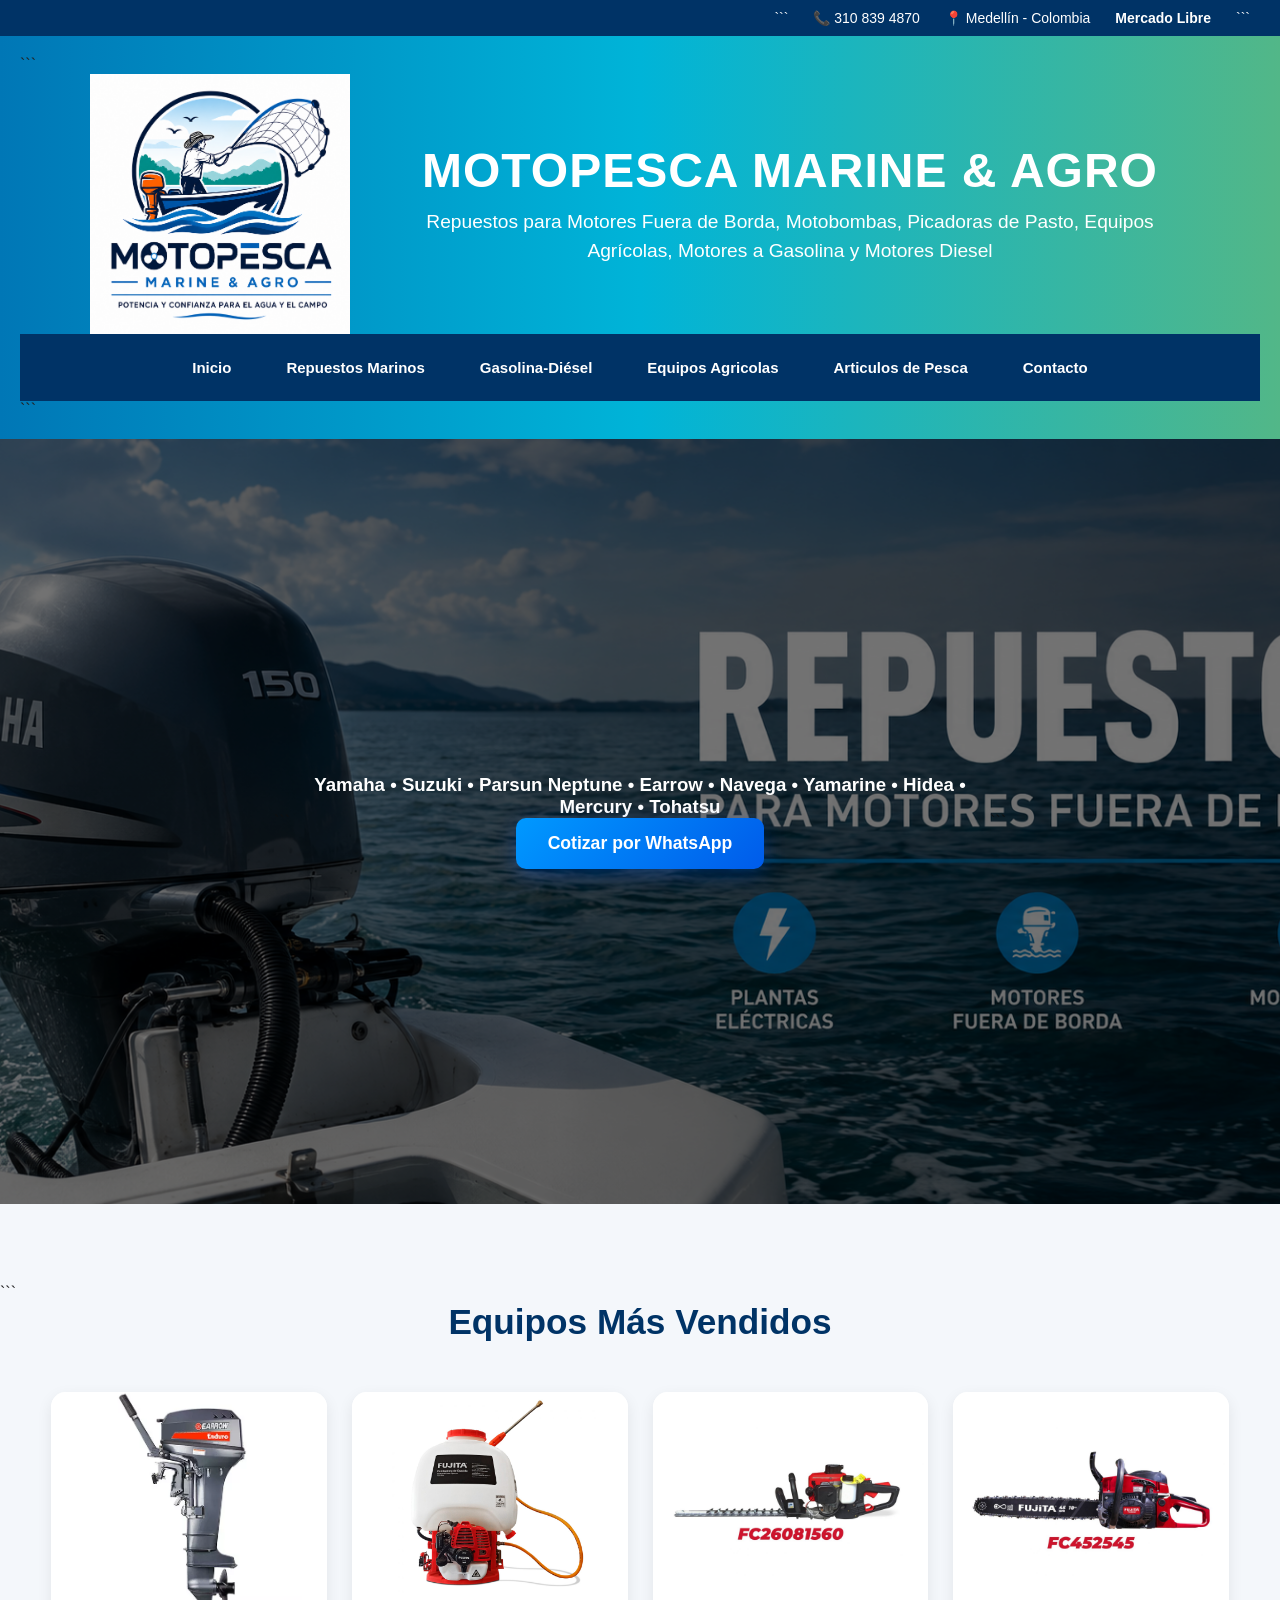
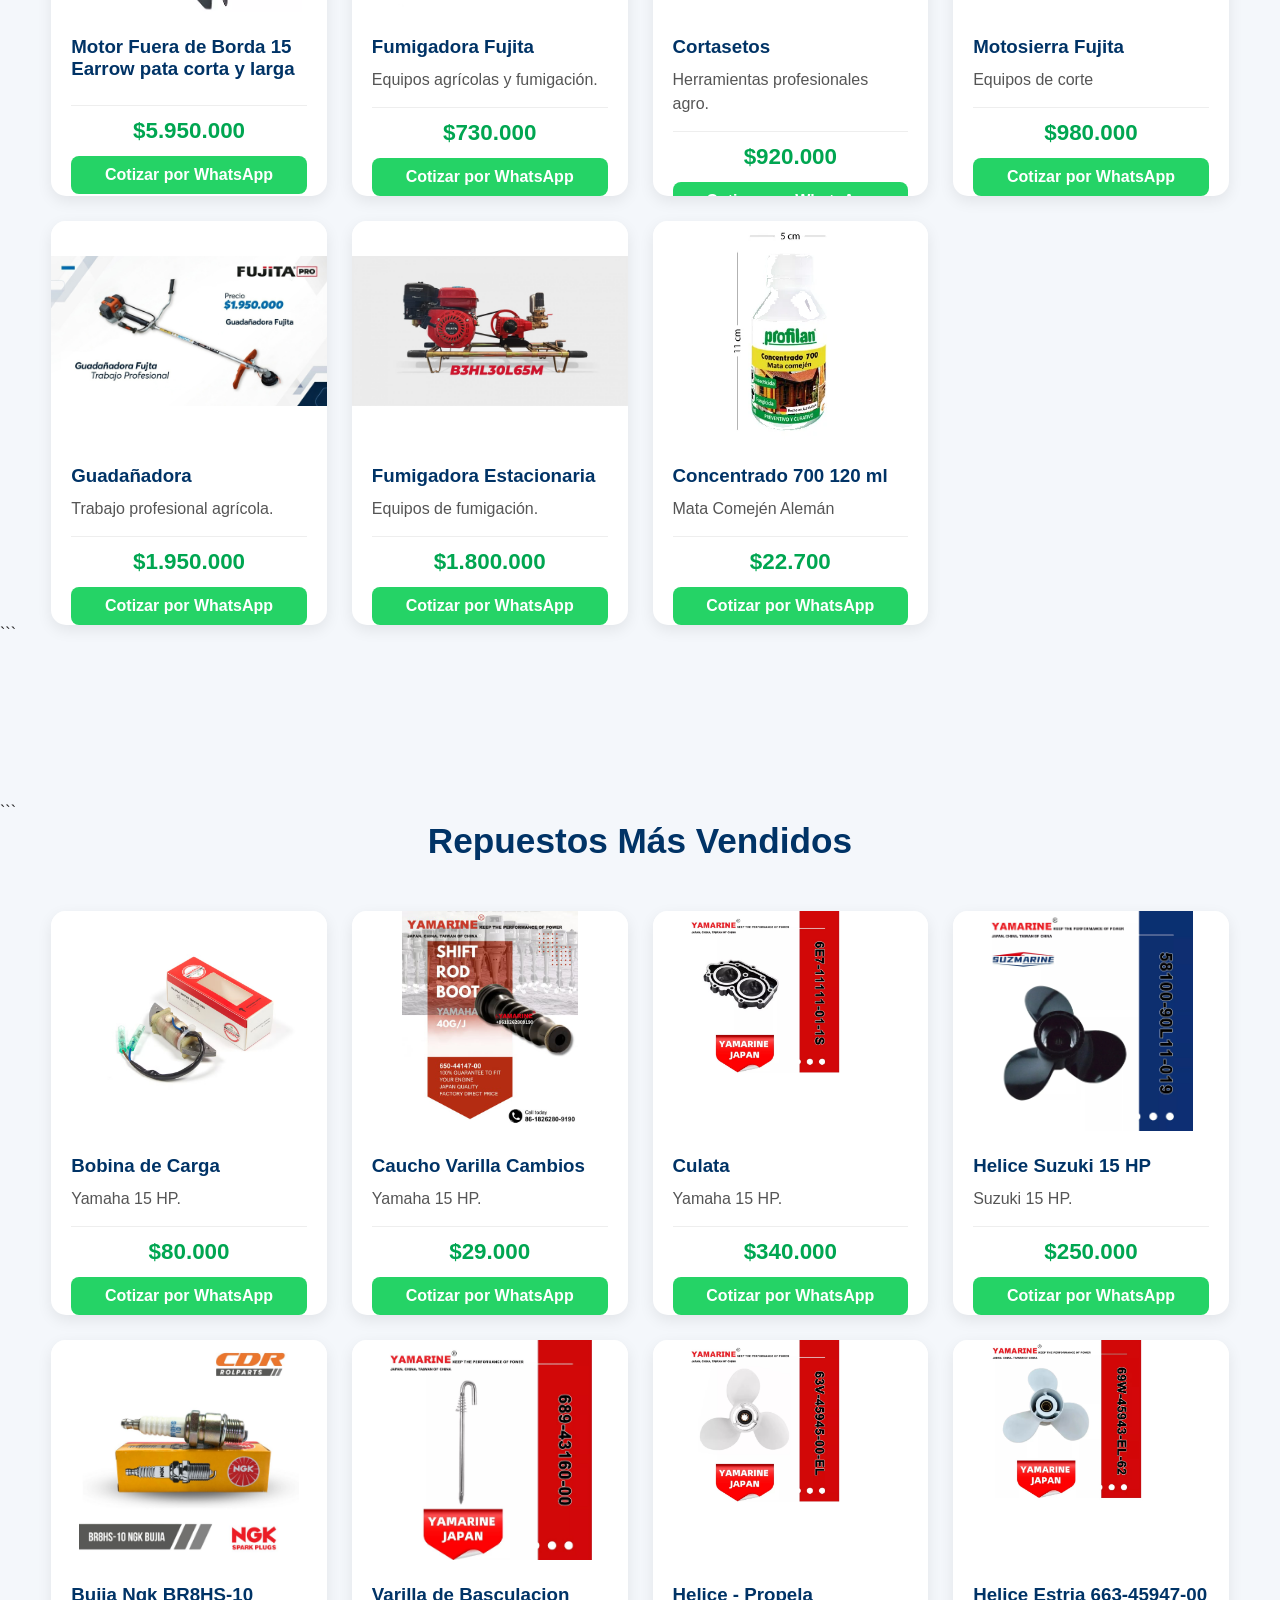
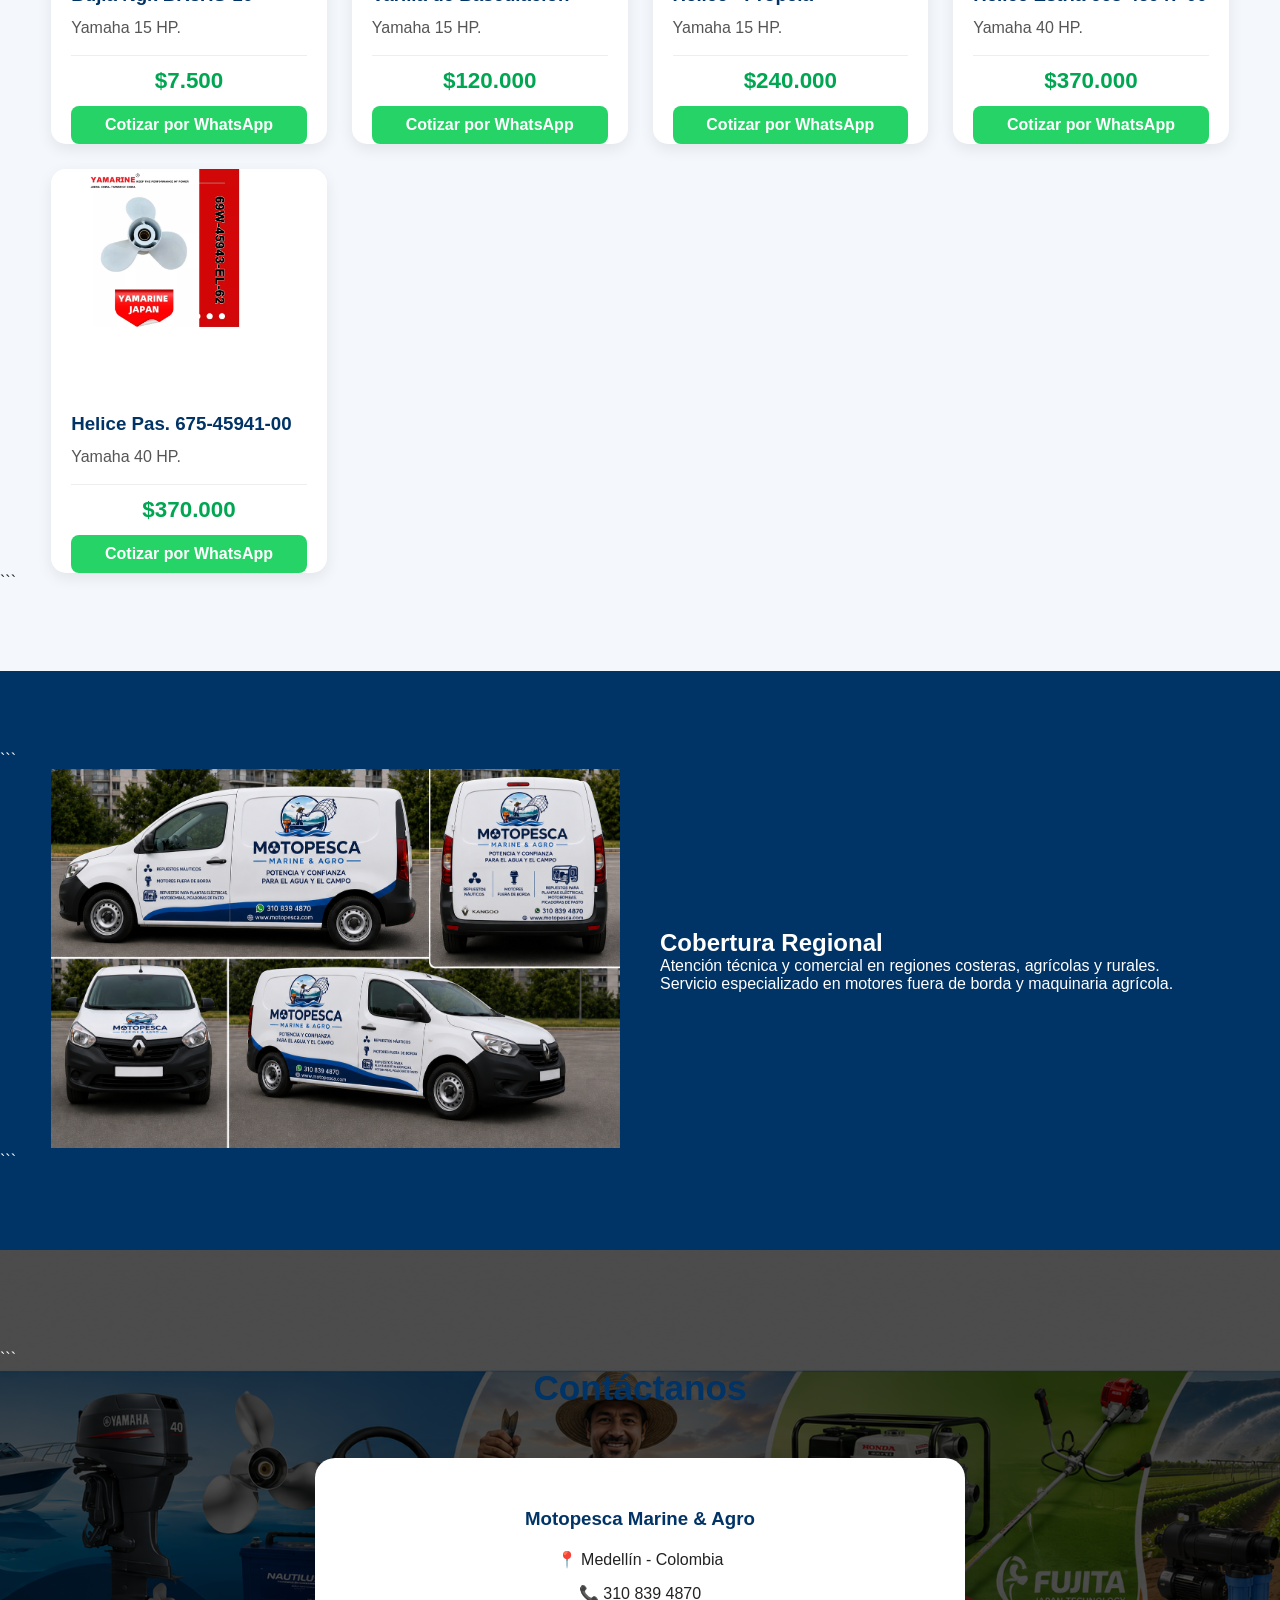
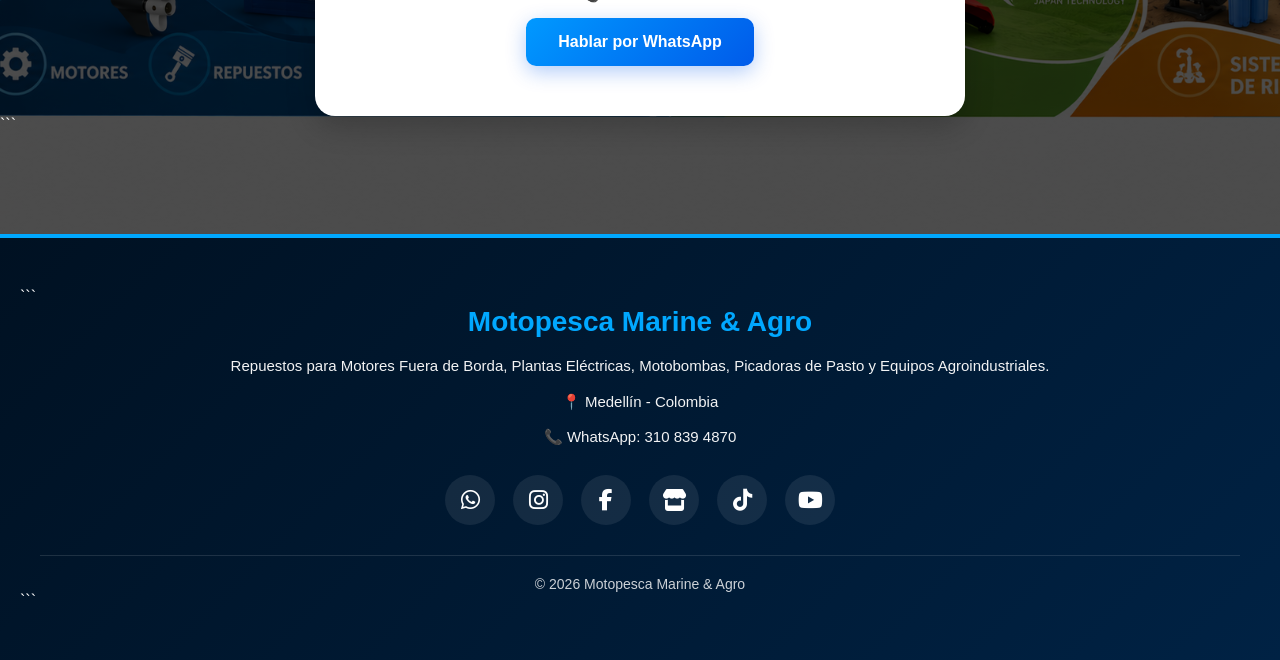
==== index.html @ 937084c7 "actualizacion pagina repuestos" ====
<!doctype html>

<html lang="es">
  <head>
    <meta charset="UTF-8" />

    <meta name="viewport" content="width=device-width, initial-scale=1.0" />

    <title>Motopesca Marine & Agro</title>

    <link rel="stylesheet" href="./assets/css/style.css" />

    <link
      rel="stylesheet"
      href="https://cdnjs.cloudflare.com/ajax/libs/font-awesome/6.5.1/css/all.min.css"
    />
  </head>

  <body>
    <!-- BARRA SUPERIOR -->

    <div class="top-bar">
      ```
      <span> 📞 310 839 4870 </span>

      <span> 📍 Medellín - Colombia </span>

      <a href="#"> Mercado Libre </a>
      ```
    </div>

    <!-- ENCABEZADO -->

    <header class="main-header">
      ```
      <div class="header-top">
        <div class="logo-area">
          <img src="./assets/images/logo.png" alt="Motopesca" class="logo" />
        </div>

        <div class="company-info">
          <h1>MOTOPESCA MARINE & AGRO</h1>

          <p>
            Repuestos para Motores Fuera de Borda, Motobombas, Picadoras de
            Pasto, Equipos Agrícolas, Motores a Gasolina y Motores Diesel
          </p>
        </div>
      </div>

      <!-- MENU -->

      <nav class="main-nav">
        <a href="index.html"> Inicio </a>

        <a href="./pages/motoresfb.html"> Repuestos Marinos </a>

        <a href="./pages/motores-gasolina.html"> Gasolina-Diésel </a>

        <a href="./pages/equipos-agricolas.html"> Equipos Agricolas</a>

        <a href="./pages/articulos-pesca.html"> Articulos de Pesca </a>

        <a href="#contacto"> Contacto </a>
      </nav>
      ```
    </header>

    <!-- HERO -->

    <section class="hero" id="inicio">
      ```
      <div class="overlay"></div>

      <div class="hero-content">
        <h3>
          Yamaha • Suzuki • Parsun Neptune • Earrow • Navega • Yamarine • Hidea
          • Mercury • Tohatsu
        </h3>

        <div>
          <a href="https://wa.me/573108394870" target="_blank" class="btn">
            Cotizar por WhatsApp
          </a>
        </div>
      </div>
      ```
    </section>

    <!-- PRODUCTOS -->

    <section class="products" id="productos">
      ```
      <div class="container">
        <h2 class="section-title">Equipos Más Vendidos</h2>

        <div id="productGrid" class="product-grid"></div>
      </div>
      ```
    </section>

    <!-- REPUESTOS -->

    <section class="products" id="repuestos">
      ```
      <div class="container">
        <h2 class="section-title">Repuestos Más Vendidos</h2>

        <div id="spareGrid" class="product-grid"></div>
      </div>
      ```
    </section>

    <!-- VEHICULO -->

    <section class="vehicle">
      ```
      <div class="container vehicle-content">
        <div class="vehicle-image">
          <img src="./assets/images/kangoo.png" alt="Vehículo Motopesca" />
        </div>

        <div class="vehicle-text">
          <h2>Cobertura Regional</h2>

          <p>
            Atención técnica y comercial en regiones costeras, agrícolas y
            rurales.
          </p>

          <p>
            Servicio especializado en motores fuera de borda y maquinaria
            agrícola.
          </p>
        </div>
      </div>
      ```
    </section>

    <!-- CONTACTO -->

    <section class="contact" id="contacto">
      ```
      <div class="container">
        <h2 class="section-title">Contáctanos</h2>

        <div class="contact-box">
          <h3>Motopesca Marine & Agro</h3>

          <p>📍 Medellín - Colombia</p>

          <p>📞 310 839 4870</p>

          <a href="https://wa.me/573108394870" class="btn" target="_blank">
            Hablar por WhatsApp
          </a>
        </div>
      </div>
      ```
    </section>

    <!-- FOOTER -->

    <footer class="footer">
      ```
      <div class="footer-content">
        <h3>Motopesca Marine & Agro</h3>

        <p>
          Repuestos para Motores Fuera de Borda, Plantas Eléctricas, Motobombas,
          Picadoras de Pasto y Equipos Agroindustriales.
        </p>

        <p>📍 Medellín - Colombia</p>

        <p>📞 WhatsApp: 310 839 4870</p>

        <div class="social-icons">
          <a href="https://wa.me/573108394870" target="_blank">
            <i class="fab fa-whatsapp"></i>
          </a>

          <a href="https://instagram.com/motopesca" target="_blank">
            <i class="fab fa-instagram"></i>
          </a>

          <a href="https://facebook.com/motopesca" target="_blank">
            <i class="fab fa-facebook-f"></i>
          </a>

          <a href="#" target="_blank">
            <i class="fas fa-store"></i>
          </a>

          <a href="#" target="_blank">
            <i class="fab fa-tiktok"></i>
          </a>

          <a href="#" target="_blank">
            <i class="fab fa-youtube"></i>
          </a>
        </div>

        <div class="footer-bottom">© 2026 Motopesca Marine & Agro</div>
      </div>
      ```
    </footer>

    <script src="./assets/js/app.js"></script>
  </body>
</html>
---- assets/css/style.css ----
* {
  margin: 0;
  padding: 0;
  box-sizing: border-box;
}

/* =========================
BODY
========================= */

body {
  font-family: Arial, Helvetica, sans-serif;
  background: #f4f7fb;
  color: #222;
  overflow-x: hidden;
}

/* =========================
CONTAINER
========================= */

.container {
  width: 92%;
  max-width: 1400px;
  margin: auto;
}

/* =========================
HEADER
========================= */

/* =========================
TOP BAR
========================= */

.top-bar {
  background: #003366;

  color: white;

  display: flex;

  justify-content: flex-end;

  align-items: center;

  gap: 25px;

  padding: 10px 30px;

  font-size: 14px;
}

.top-bar a {
  color: white;

  text-decoration: none;

  font-weight: 600;
}

/* =========================
MAIN HEADER
========================= */

.main-header {
  background: linear-gradient(90deg, #0077b6, #00b4d8, #52b788);

  padding: 20px;
}

/* =========================
HEADER TOP
========================= */

.header-top {
  display: flex;

  align-items: center;

  justify-content: center;

  gap: 40px;

  max-width: 1400px;

  margin: auto;
}

/* =========================
LOGO
========================= */

.logo {
  width: 260px;

  height: auto;

  display: block;

  transition: 0.3s ease;
}

.logo:hover {
  transform: scale(1.03);
}

/* =========================
COMPANY INFO
========================= */

.company-info {
  text-align: center;

  color: white;
}

.company-info h1 {
  font-size: 3rem;

  font-weight: 700;

  margin-bottom: 10px;

  letter-spacing: 1px;
}

.company-info p {
  font-size: 1.2rem;

  max-width: 800px;

  line-height: 1.5;
}

/* =========================
MAIN NAV
========================= */

.main-nav {
  background: #003366;

  display: flex;

  justify-content: center;

  align-items: center;

  gap: 25px;

  flex-wrap: wrap;

  padding: 15px;
}

.main-nav a {
  color: white;

  text-decoration: none;

  font-weight: 600;

  font-size: 15px;

  padding: 10px 15px;

  border-radius: 8px;

  transition: all 0.3s ease;
}

.main-nav a:hover {
  background: rgba(255, 255, 255, 0.2);

  color: white;
}
/* =========================
HERO
========================= */

/* =========================
HERO
========================= */

.hero {
  height: 85vh;

  background: url("../images/banner02.png") center center / cover no-repeat;

  position: relative;

  display: flex;

  align-items: center;

  justify-content: center;
}

/* =========================
OVERLAY
========================= */

.overlay {
  position: absolute;

  inset: 0;

  background: rgba(0, 0, 0, 0.55);
}

/* =========================
HERO CONTENT
========================= */

.hero-content {
  position: relative;

  z-index: 2;

  text-align: center;

  color: white;

  width: 90%;

  max-width: 700px;
}

.hero h1 {
  font-size: 3rem;

  margin-bottom: 20px;
}

.hero p {
  font-size: 1.2rem;

  line-height: 1.6;

  margin-bottom: 30px;
}

.hero .btn {
  font-size: 1.1rem;
}

/* =========================
BUTTON
========================= */

.btn {
  background: linear-gradient(135deg, #0099ff, #005bea);

  color: white;

  text-decoration: none;

  padding: 15px 32px;

  border-radius: 10px;

  font-weight: bold;

  display: inline-block;

  transition: 0.3s;

  box-shadow: 0 6px 20px rgba(0, 91, 234, 0.3);
}

.btn:hover {
  transform: translateY(-3px);
}

/* =========================
PRODUCTS
========================= */

.products {
  padding: 80px 0;
}

/* =========================
SECTION TITLE
========================= */

.section-title {
  text-align: center;

  font-size: 2.2rem;

  margin-bottom: 50px;

  color: #003366;
}

/* =========================
PRODUCT GRID
========================= */

.product-grid {
  display: grid;

  grid-template-columns: repeat(auto-fit, minmax(250px, 1fr));

  gap: 25px;
}

/* =========================
CARD
========================= */

.card {
  background: white;

  border-radius: 15px;

  overflow: hidden;

  box-shadow: 0 5px 15px rgba(0, 0, 0, 0.08);

  transition: 0.3s;
}

.card:hover {
  transform: translateY(-8px);

  box-shadow: 0 15px 30px rgba(0, 0, 0, 0.12);
}

/* =========================
CARD IMAGE
========================= */

.card img {
  width: 100%;

  height: 220px;

  object-fit: contain;

  background: #fff;
}

/* =========================
CARD CONTENT
========================= */

.card-content {
  padding: 20px;
  display: flex;
  flex-direction: column;
  height: 180px;
}

.card h3 {
  margin-bottom: 10px;
  color: #003366;
}

.card-content p {
  flex-grow: 1;
  color: #555;
  line-height: 1.5;
}

.btn-whatsapp {
  display: block;
  margin-top: 12px;
  background: #25d366;
  color: white;
  text-decoration: none;
  text-align: center;
  padding: 10px;
  border-radius: 8px;
  font-weight: bold;
  transition: 0.3s;
}

.btn-whatsapp:hover {
  background: #1ebd5a;
}

/* =========================
PRECIO PRODUCTO
========================= */

.product-price {
  margin-top: 15px;
  padding-top: 12px;
  border-top: 1px solid #eee;
  text-align: center;
  font-size: 1.4rem;
  font-weight: 700;
  color: #00a651;
}

/* =========================
VEHICLE
========================= */

.vehicle {
  background: #003366;

  color: white;

  padding: 80px 0;
}

/* =========================
VEHICLE CONTENT
========================= */

.vehicle-content {
  display: grid;

  grid-template-columns: 1fr 1fr;

  gap: 40px;

  align-items: center;
}

.vehicle-image img {
  width: 100%;
}

/* =========================
CONTACT
========================= */

.contact {
  padding: 100px 0;

  position: relative;

  background:
    linear-gradient(rgba(0, 0, 0, 0.7), rgba(0, 0, 0, 0.7)),
    url("../images/banner03pescador.png");

  background-size: cover;

  background-position: center;

  background-repeat: no-repeat;

  color: white;
}
/* =========================
CONTACT BOX
========================= */

.contact-box {
  background: white;

  max-width: 650px;

  margin: auto;

  padding: 50px;

  border-radius: 20px;

  text-align: center;

  box-shadow: 0 10px 30px rgba(0, 0, 0, 0.2);

  color: #222;
}

.contact-box h3 {
  color: #003366;

  margin-bottom: 20px;
}

.contact-box p {
  margin: 15px 0;
}

/* =========================
FOOTER
========================= */

.footer {
  background: linear-gradient(135deg, #001122, #002244);
  color: #fff;
  padding: 50px 20px;
  border-top: 4px solid #00a8ff;
}

.footer-content {
  max-width: 1200px;
  margin: auto;
  text-align: center;
}

.footer h3 {
  font-size: 28px;
  margin-bottom: 15px;
  color: #00a8ff;
}

.footer p {
  margin: 10px 0;
  font-size: 15px;
  line-height: 1.7;
  opacity: 0.95;
}

/* =========================
REDES SOCIALES
========================= */

.social-icons {
  display: flex;
  justify-content: center;
  align-items: center;
  gap: 18px;
  margin-top: 25px;
  flex-wrap: wrap;
}

.social-icons a {
  width: 50px;
  height: 50px;
  background: rgba(255, 255, 255, 0.08);
  border-radius: 50%;
  display: flex;
  justify-content: center;
  align-items: center;
  text-decoration: none;
  color: white;
  font-size: 22px;
  transition: 0.3s ease;
}

.social-icons a:hover {
  background: #00a8ff;
  transform: translateY(-5px);
}

.footer-bottom {
  margin-top: 30px;
  padding-top: 20px;
  border-top: 1px solid rgba(255, 255, 255, 0.15);
  font-size: 14px;
  opacity: 0.8;
}
/* =========================
RESPONSIVE
========================= */

@media (max-width: 768px) {
  .header-top {
    flex-direction: column;

    gap: 15px;
  }

  .logo {
    width: 180px;
  }

  .company-info h1 {
    font-size: 2rem;
  }

  .company-info p {
    font-size: 1rem;

    padding: 0 15px;
  }

  .main-nav {
    gap: 10px;
  }

  .vehicle-content {
    grid-template-columns: 1fr;
  }

  .hero {
    height: 70vh;
  }
}

@media (max-width: 480px) {
  .logo {
    width: 150px;
  }

  .company-info h1 {
    font-size: 1.5rem;
  }

  .company-info p {
    font-size: 0.9rem;
  }

  .top-bar {
    justify-content: center;

    flex-wrap: wrap;

    gap: 10px;

    text-align: center;
  }

  .main-nav a {
    font-size: 14px;

    padding: 8px 10px;
  }
}
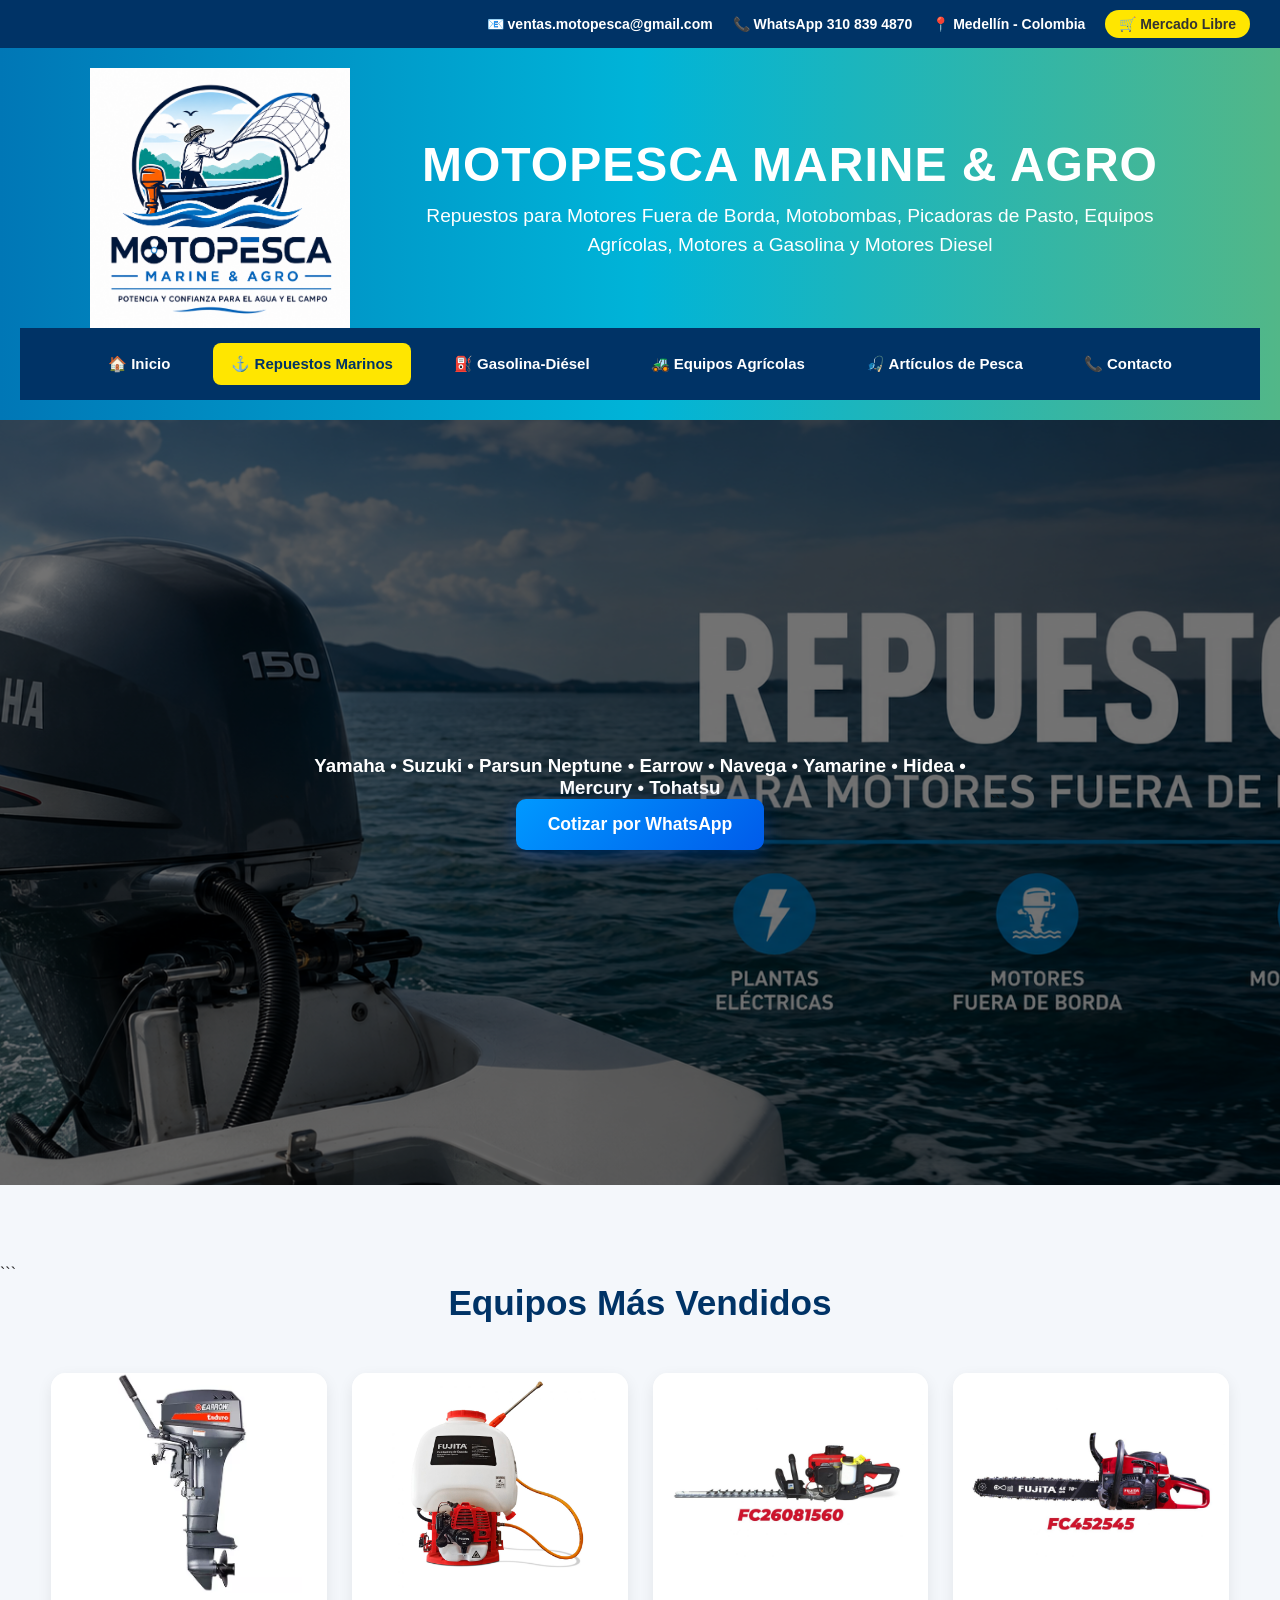
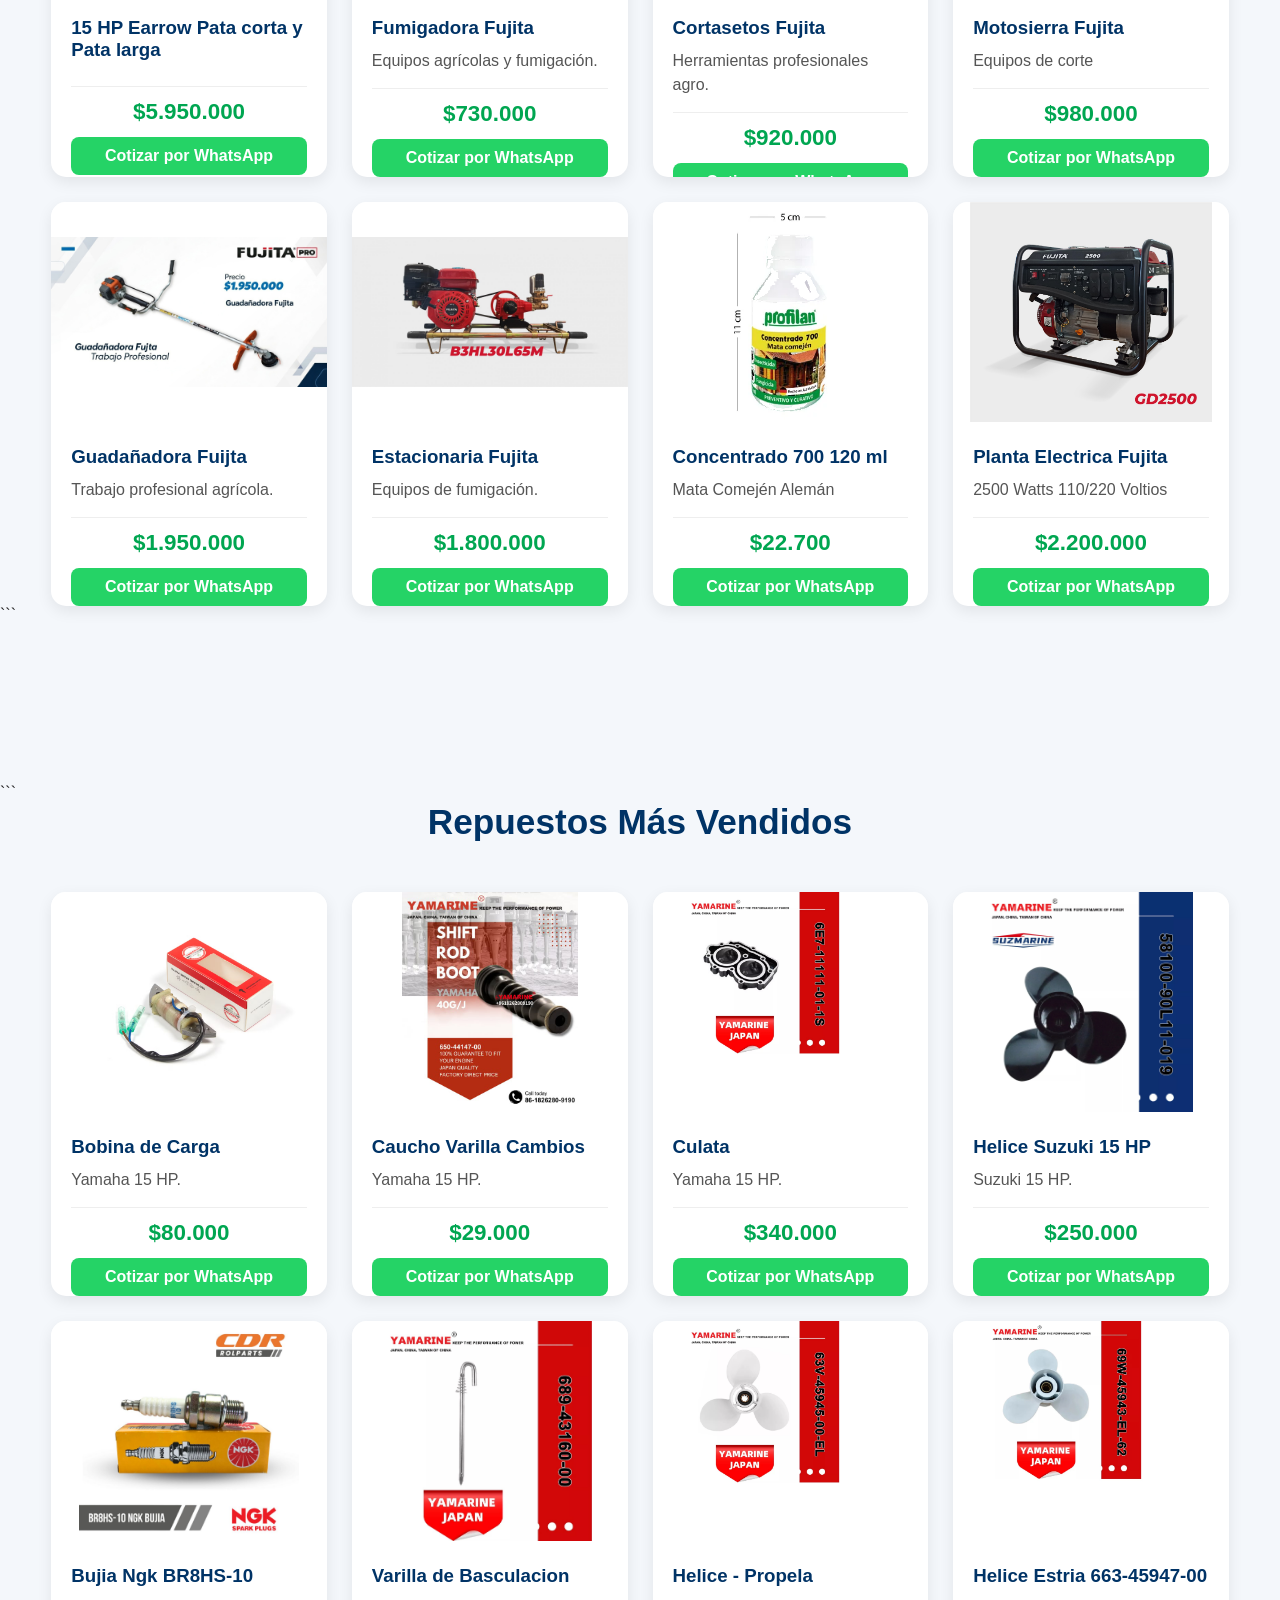
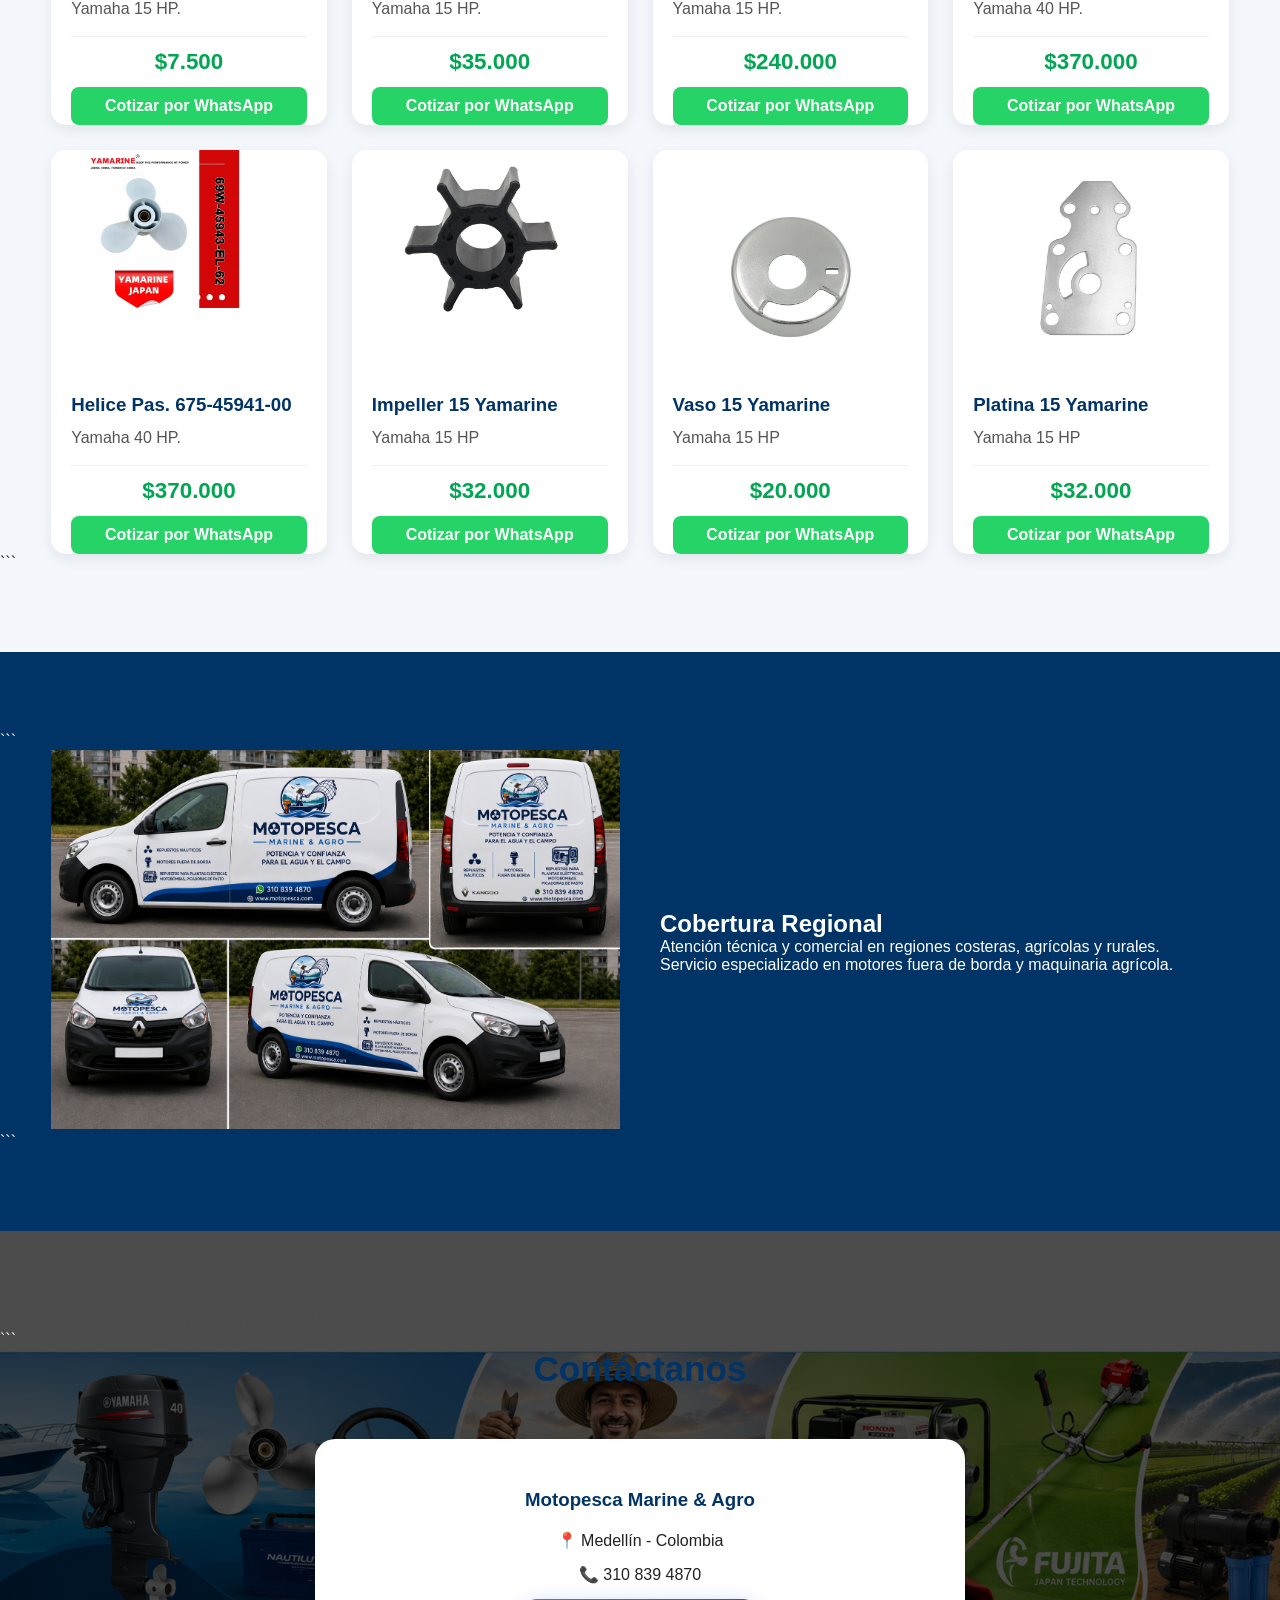
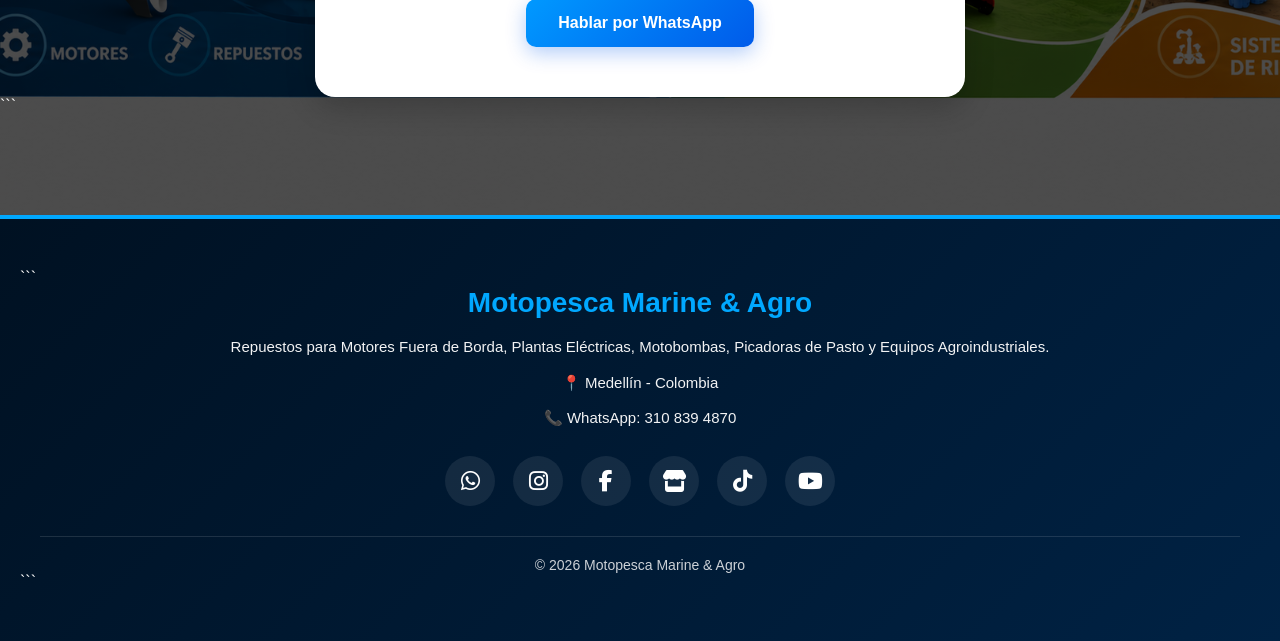
==== commit 7c251281: "MEJORAS PAGINA" ====
--- a/index.html
+++ b/index.html
@@ -20,19 +20,28 @@
     <!-- BARRA SUPERIOR -->
 
     <div class="top-bar">
-      ```
-      <span> 📞 310 839 4870 </span>
-
-      <span> 📍 Medellín - Colombia </span>
-
-      <a href="#"> Mercado Libre </a>
-      ```
+      <a href="mailto:ventas.motopesca@gmail.com"
+        >📧 ventas.motopesca@gmail.com</a
+      >
+
+      <a href="https://wa.me/573108394870" target="_blank">
+        📞 WhatsApp 310 839 4870
+      </a>
+
+      <span>📍 Medellín - Colombia</span>
+
+      <a
+        href="https://www.mercadolibre.com.co/perfil/TU_USUARIO"
+        target="_blank"
+        class="ml-link"
+      >
+        🛒 Mercado Libre
+      </a>
     </div>
 
     <!-- ENCABEZADO -->
 
     <header class="main-header">
-      ```
       <div class="header-top">
         <div class="logo-area">
           <img src="./assets/images/logo.png" alt="Motopesca" class="logo" />
@@ -51,19 +60,19 @@
       <!-- MENU -->
 
       <nav class="main-nav">
-        <a href="index.html"> Inicio </a>
-
-        <a href="./pages/motoresfb.html"> Repuestos Marinos </a>
-
-        <a href="./pages/motores-gasolina.html"> Gasolina-Diésel </a>
-
-        <a href="./pages/equipos-agricolas.html"> Equipos Agricolas</a>
-
-        <a href="./pages/articulos-pesca.html"> Articulos de Pesca </a>
-
-        <a href="#contacto"> Contacto </a>
+        <a href="index.html">🏠 Inicio</a>
+
+        <a href="./pages/motoresfb.html" class="menu-principal">
+          ⚓ Repuestos Marinos
+        </a>
+        <a href="./pages/gasolina-diesel.html">⛽ Gasolina-Diésel</a>
+
+        <a href="./pages/equipos-agricolas.html">🚜 Equipos Agrícolas</a>
+
+        <a href="./pages/articulos-pesca.html">🎣 Artículos de Pesca</a>
+
+        <a href="#contacto">📞 Contacto</a>
       </nav>
-      ```
     </header>
 
     <!-- HERO -->
@@ -188,7 +197,7 @@
             <i class="fab fa-facebook-f"></i>
           </a>
 
-          <a href="#" target="_blank">
+          <a href="www.motopesca.com" target="_blank">
             <i class="fas fa-store"></i>
           </a>
 
--- a/assets/css/style.css
+++ b/assets/css/style.css
@@ -35,30 +35,48 @@
 
 .top-bar {
   background: #003366;
-
   color: white;
 
   display: flex;
-
   justify-content: flex-end;
-
   align-items: center;
-
-  gap: 25px;
-
+  flex-wrap: wrap;
+
+  gap: 20px;
   padding: 10px 30px;
-
   font-size: 14px;
 }
 
+.top-bar span,
 .top-bar a {
   color: white;
-
   text-decoration: none;
-
   font-weight: 600;
 }
 
+.top-bar a:hover {
+  color: #ffe600;
+}
+
+/* =========================
+boton de mercaso libre
+========================= */
+.ml-link {
+  background: #ffe600;
+  color: #333 !important;
+  padding: 6px 14px;
+  border-radius: 25px;
+  font-weight: bold;
+  transition: all 0.3s ease;
+}
+
+.ml-link:hover {
+  background: #ffd100;
+  transform: scale(1.05);
+}
+/* =========================
+boton de mercaso libre
+========================= */
 /* =========================
 MAIN HEADER
 ========================= */
@@ -109,6 +127,22 @@
 COMPANY INFO
 ========================= */
 
+/* =========================
+MENU PRINCIPAL
+========================= */
+.menu-principal {
+  background: #ffe600;
+  color: #003366 !important;
+  font-weight: bold;
+}
+
+.menu-principal:hover {
+  background: #ffd100 !important;
+}
+/* =========================
+MENU PRINCIPAL
+========================= */
+
 .company-info {
   text-align: center;
 
@@ -139,40 +173,36 @@
 
 .main-nav {
   background: #003366;
-
   display: flex;
-
   justify-content: center;
-
   align-items: center;
-
   gap: 25px;
-
   flex-wrap: wrap;
-
   padding: 15px;
 }
 
 .main-nav a {
   color: white;
-
   text-decoration: none;
-
   font-weight: 600;
-
   font-size: 15px;
-
-  padding: 10px 15px;
-
+  padding: 12px 18px;
   border-radius: 8px;
-
   transition: all 0.3s ease;
+  cursor: pointer;
 }
 
 .main-nav a:hover {
-  background: rgba(255, 255, 255, 0.2);
-
-  color: white;
+  background: #ffe600;
+  color: #003366;
+  transform: translateY(-3px);
+}
+
+/* Página activa */
+.main-nav a.active {
+  background: #ffe600;
+  color: #003366;
+  font-weight: bold;
 }
 /* =========================
 HERO
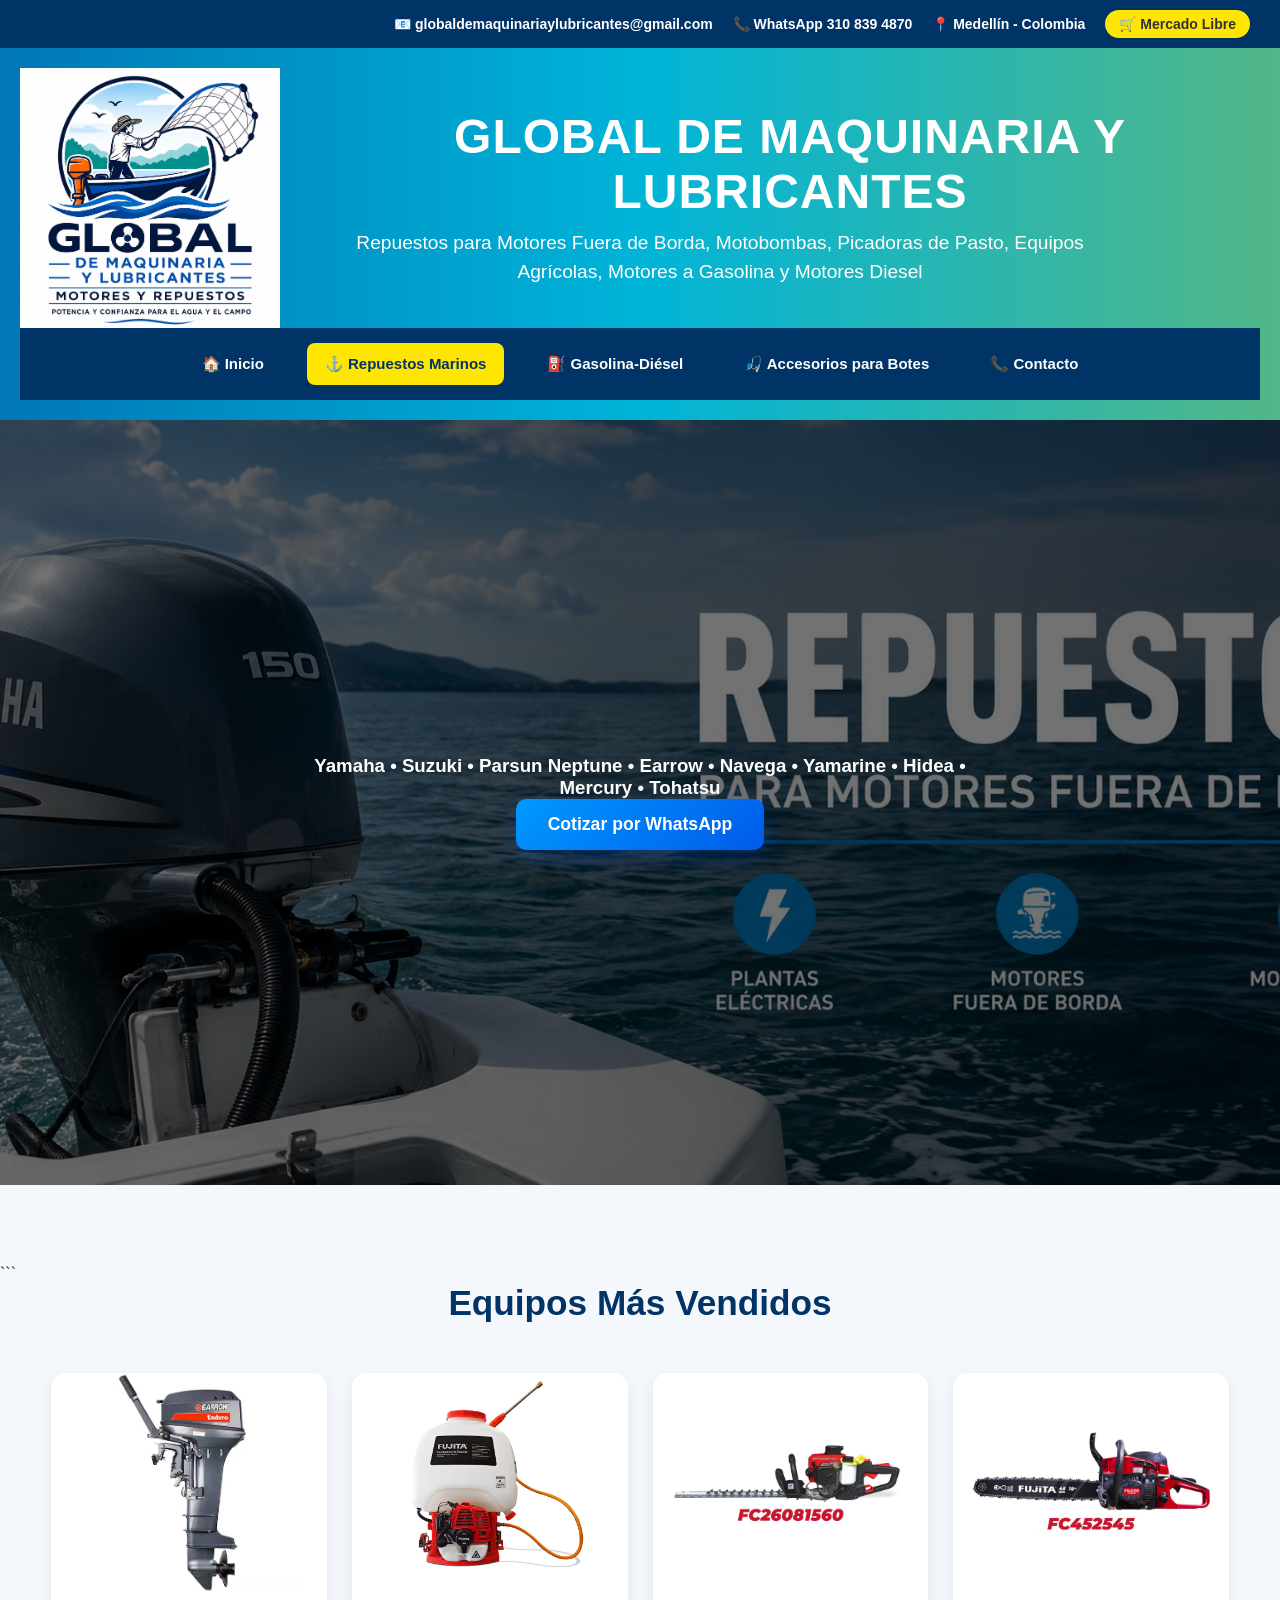
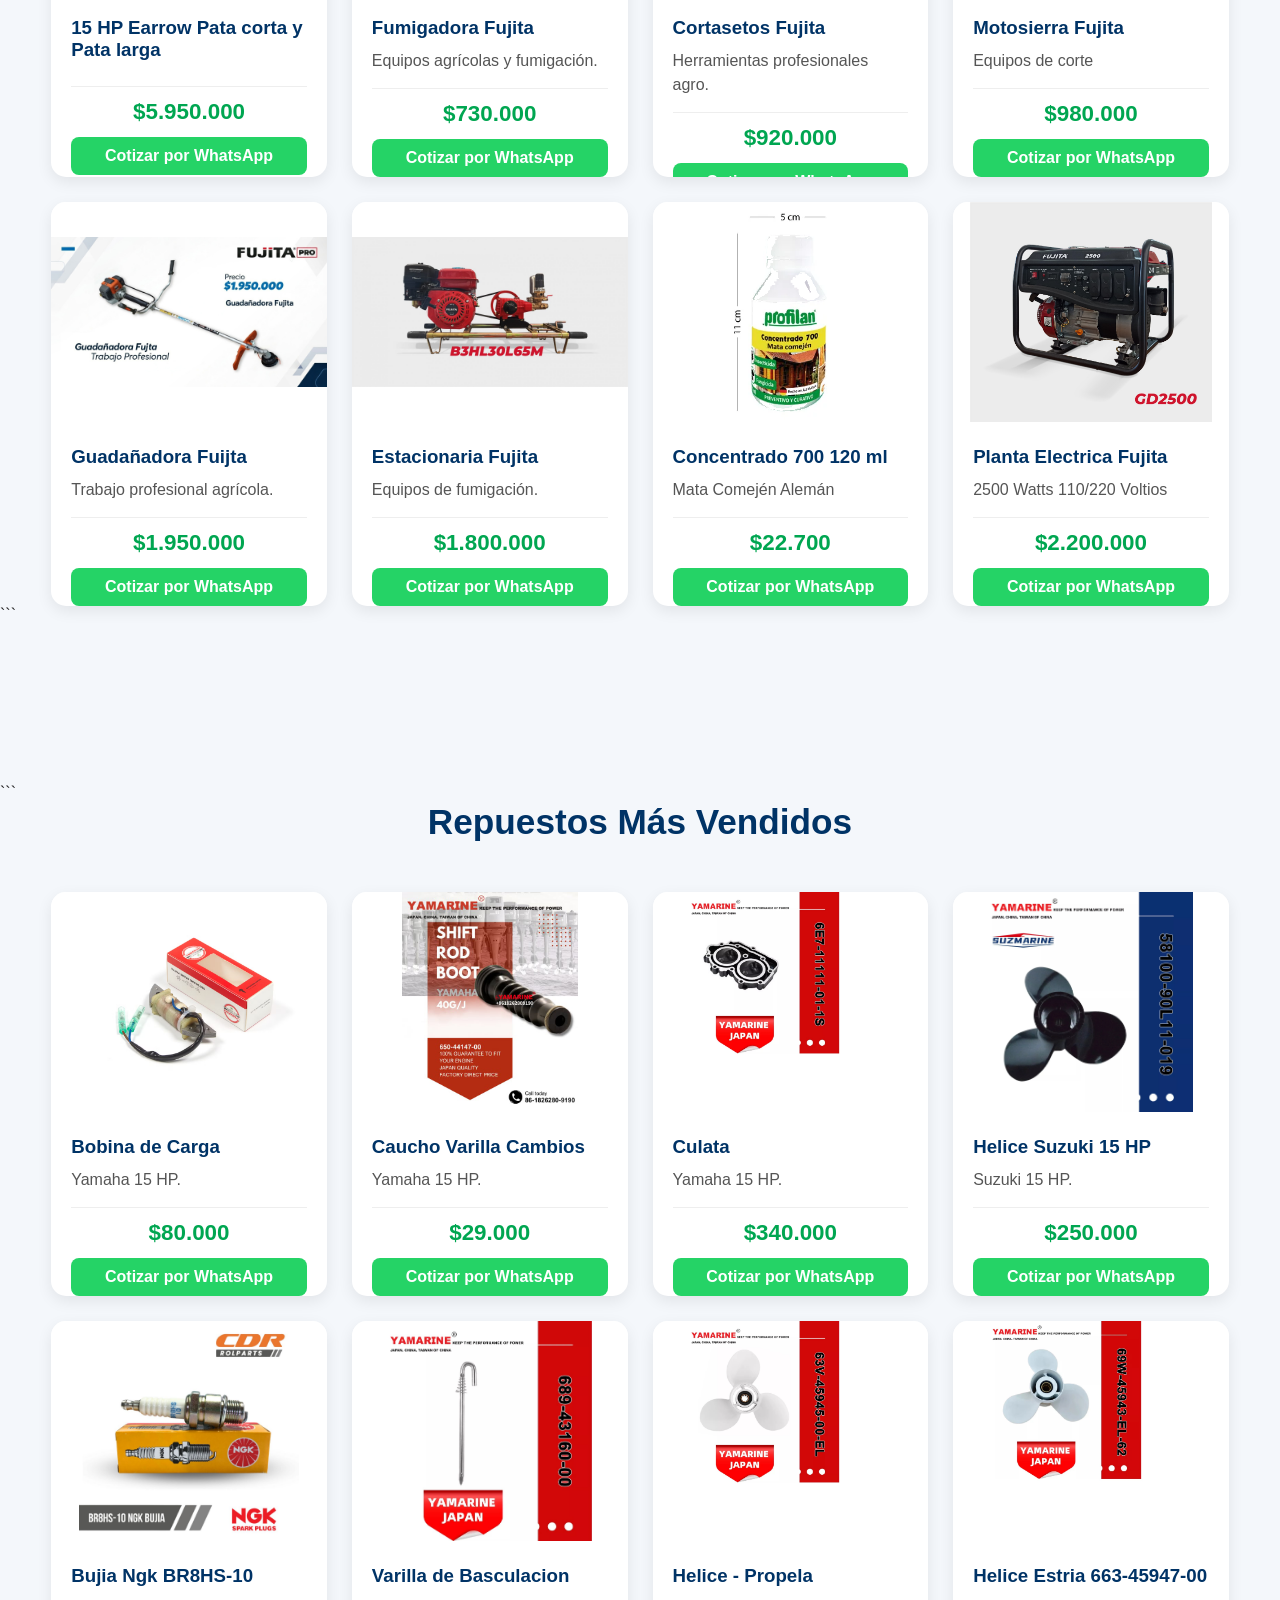
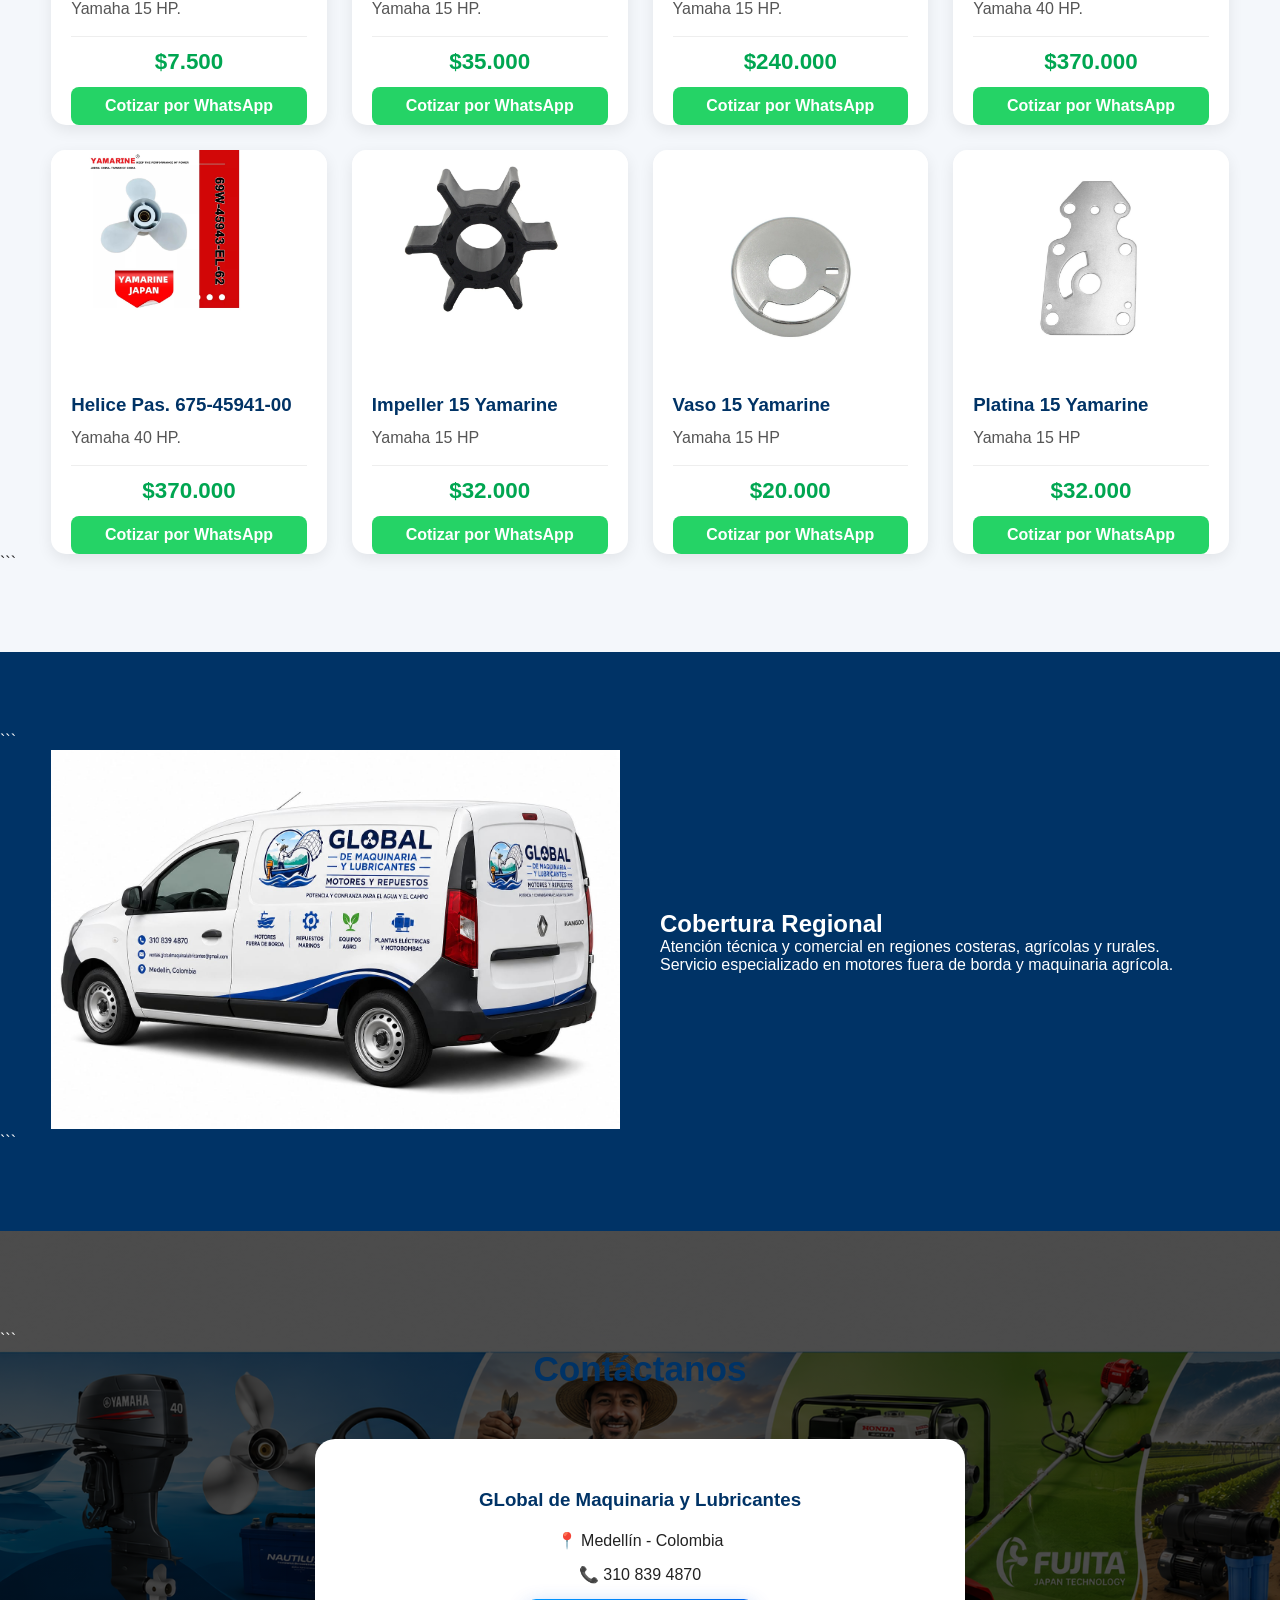
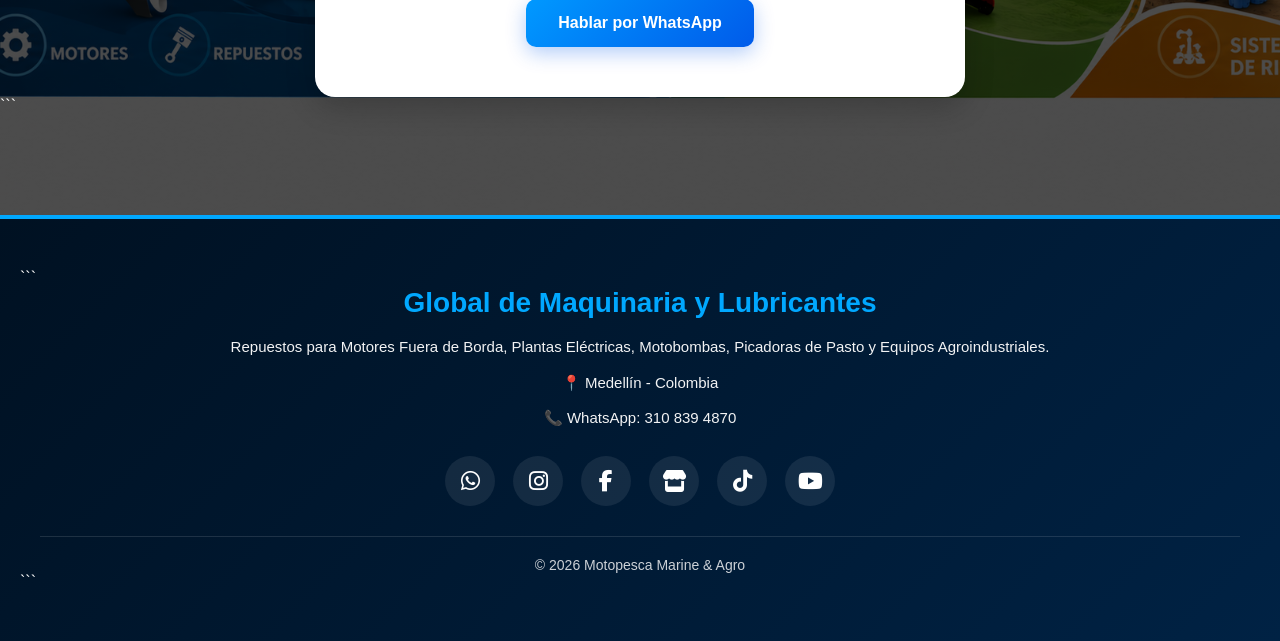
==== commit b149c53d: "Actualizacion de la pagina gml" ====
--- a/index.html
+++ b/index.html
@@ -6,7 +6,7 @@
 
     <meta name="viewport" content="width=device-width, initial-scale=1.0" />
 
-    <title>Motopesca Marine & Agro</title>
+    <title>Global de Maquinaria y Lubricantes</title>
 
     <link rel="stylesheet" href="./assets/css/style.css" />
 
@@ -20,8 +20,8 @@
     <!-- BARRA SUPERIOR -->
 
     <div class="top-bar">
-      <a href="mailto:ventas.motopesca@gmail.com"
-        >📧 ventas.motopesca@gmail.com</a
+      <a href="globaldemaquinariaylubricantes@gmail.com"
+        >📧 globaldemaquinariaylubricantes@gmail.com</a
       >
 
       <a href="https://wa.me/573108394870" target="_blank">
@@ -44,11 +44,11 @@
     <header class="main-header">
       <div class="header-top">
         <div class="logo-area">
-          <img src="./assets/images/logo.png" alt="Motopesca" class="logo" />
+          <img src="./assets/images/logo.jpeg" alt="Motopesca" class="logo" />
         </div>
 
         <div class="company-info">
-          <h1>MOTOPESCA MARINE & AGRO</h1>
+          <h1>GLOBAL DE MAQUINARIA Y LUBRICANTES</h1>
 
           <p>
             Repuestos para Motores Fuera de Borda, Motobombas, Picadoras de
@@ -67,9 +67,7 @@
         </a>
         <a href="./pages/gasolina-diesel.html">⛽ Gasolina-Diésel</a>
 
-        <a href="./pages/equipos-agricolas.html">🚜 Equipos Agrícolas</a>
-
-        <a href="./pages/articulos-pesca.html">🎣 Artículos de Pesca</a>
+        <a href="./pages/articulos-pesca.html">🎣 Accesorios para Botes</a>
 
         <a href="#contacto">📞 Contacto</a>
       </nav>
@@ -126,7 +124,7 @@
       ```
       <div class="container vehicle-content">
         <div class="vehicle-image">
-          <img src="./assets/images/kangoo.png" alt="Vehículo Motopesca" />
+          <img src="./assets/images/kangoo.jpeg" alt="Vehículo Motopesca" />
         </div>
 
         <div class="vehicle-text">
@@ -154,7 +152,7 @@
         <h2 class="section-title">Contáctanos</h2>
 
         <div class="contact-box">
-          <h3>Motopesca Marine & Agro</h3>
+          <h3>GLobal de Maquinaria y Lubricantes</h3>
 
           <p>📍 Medellín - Colombia</p>
 
@@ -173,7 +171,7 @@
     <footer class="footer">
       ```
       <div class="footer-content">
-        <h3>Motopesca Marine & Agro</h3>
+        <h3>Global de Maquinaria y Lubricantes</h3>
 
         <p>
           Repuestos para Motores Fuera de Borda, Plantas Eléctricas, Motobombas,
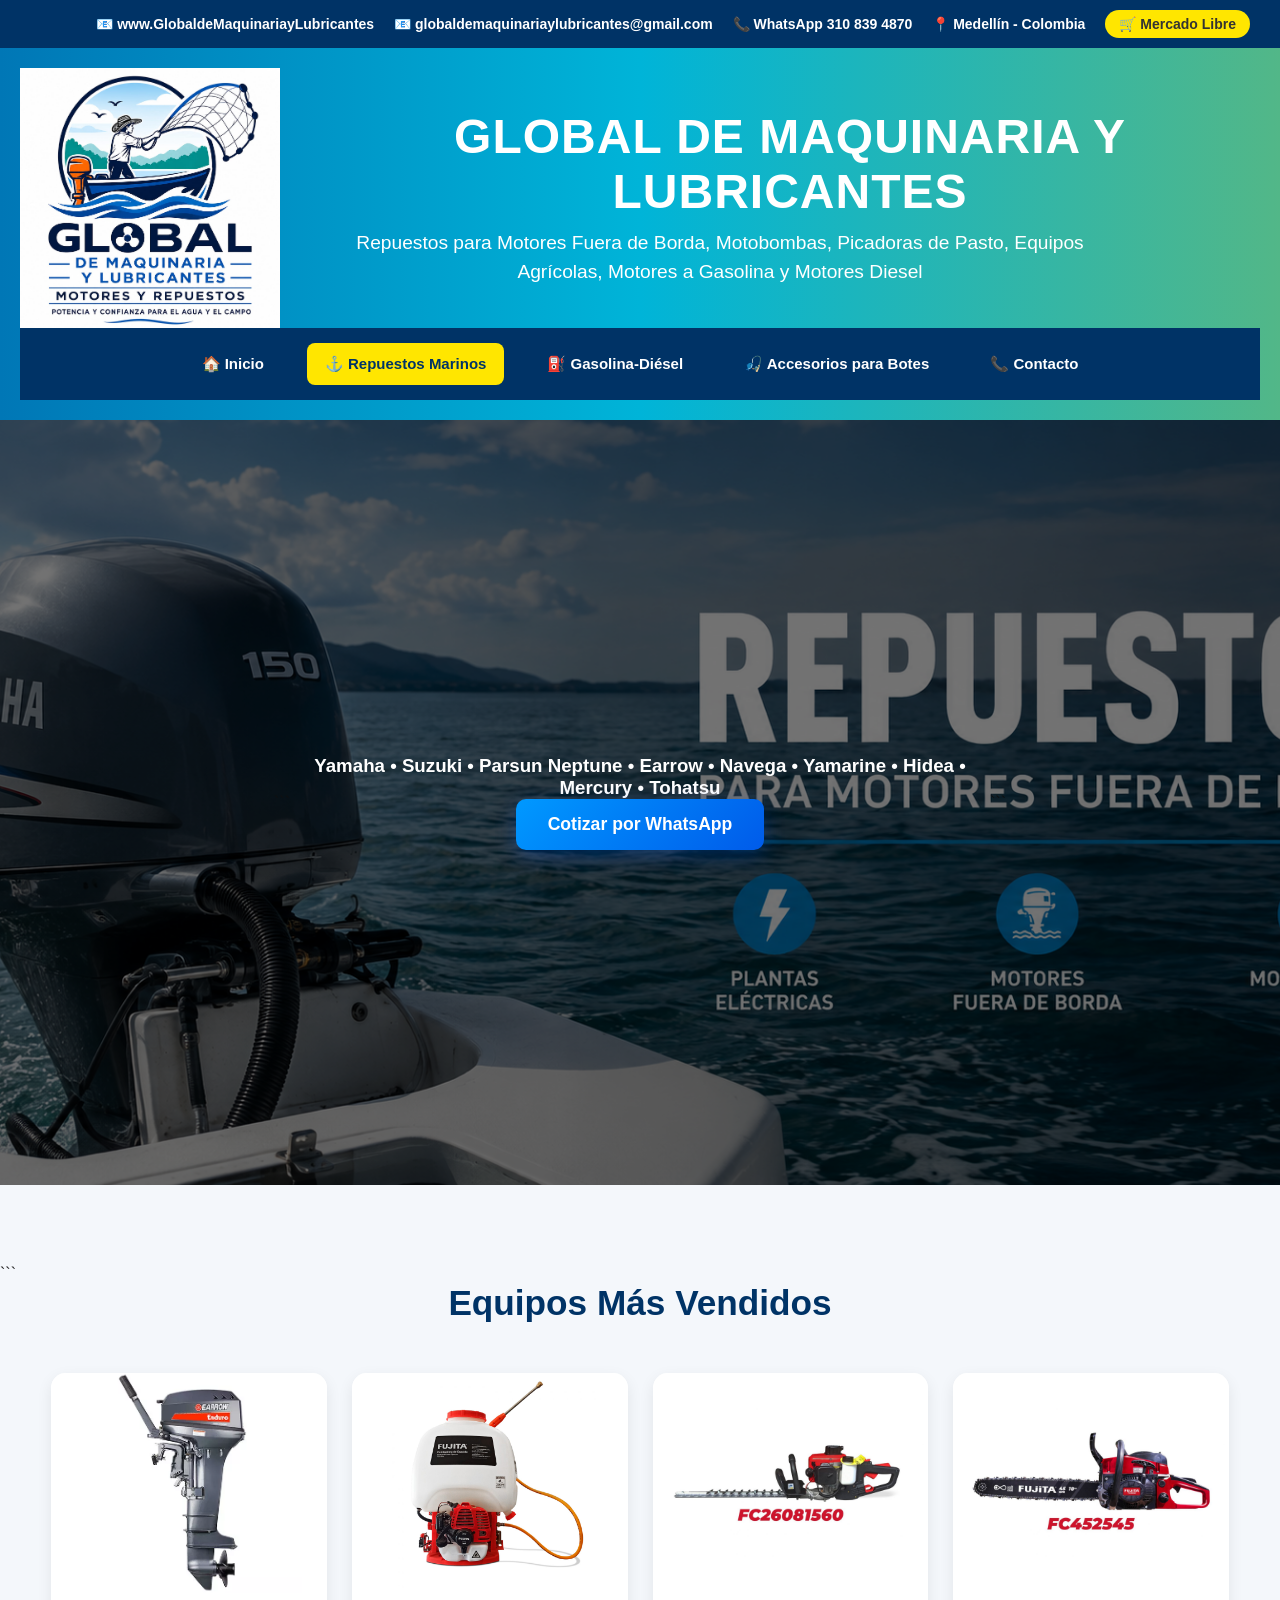
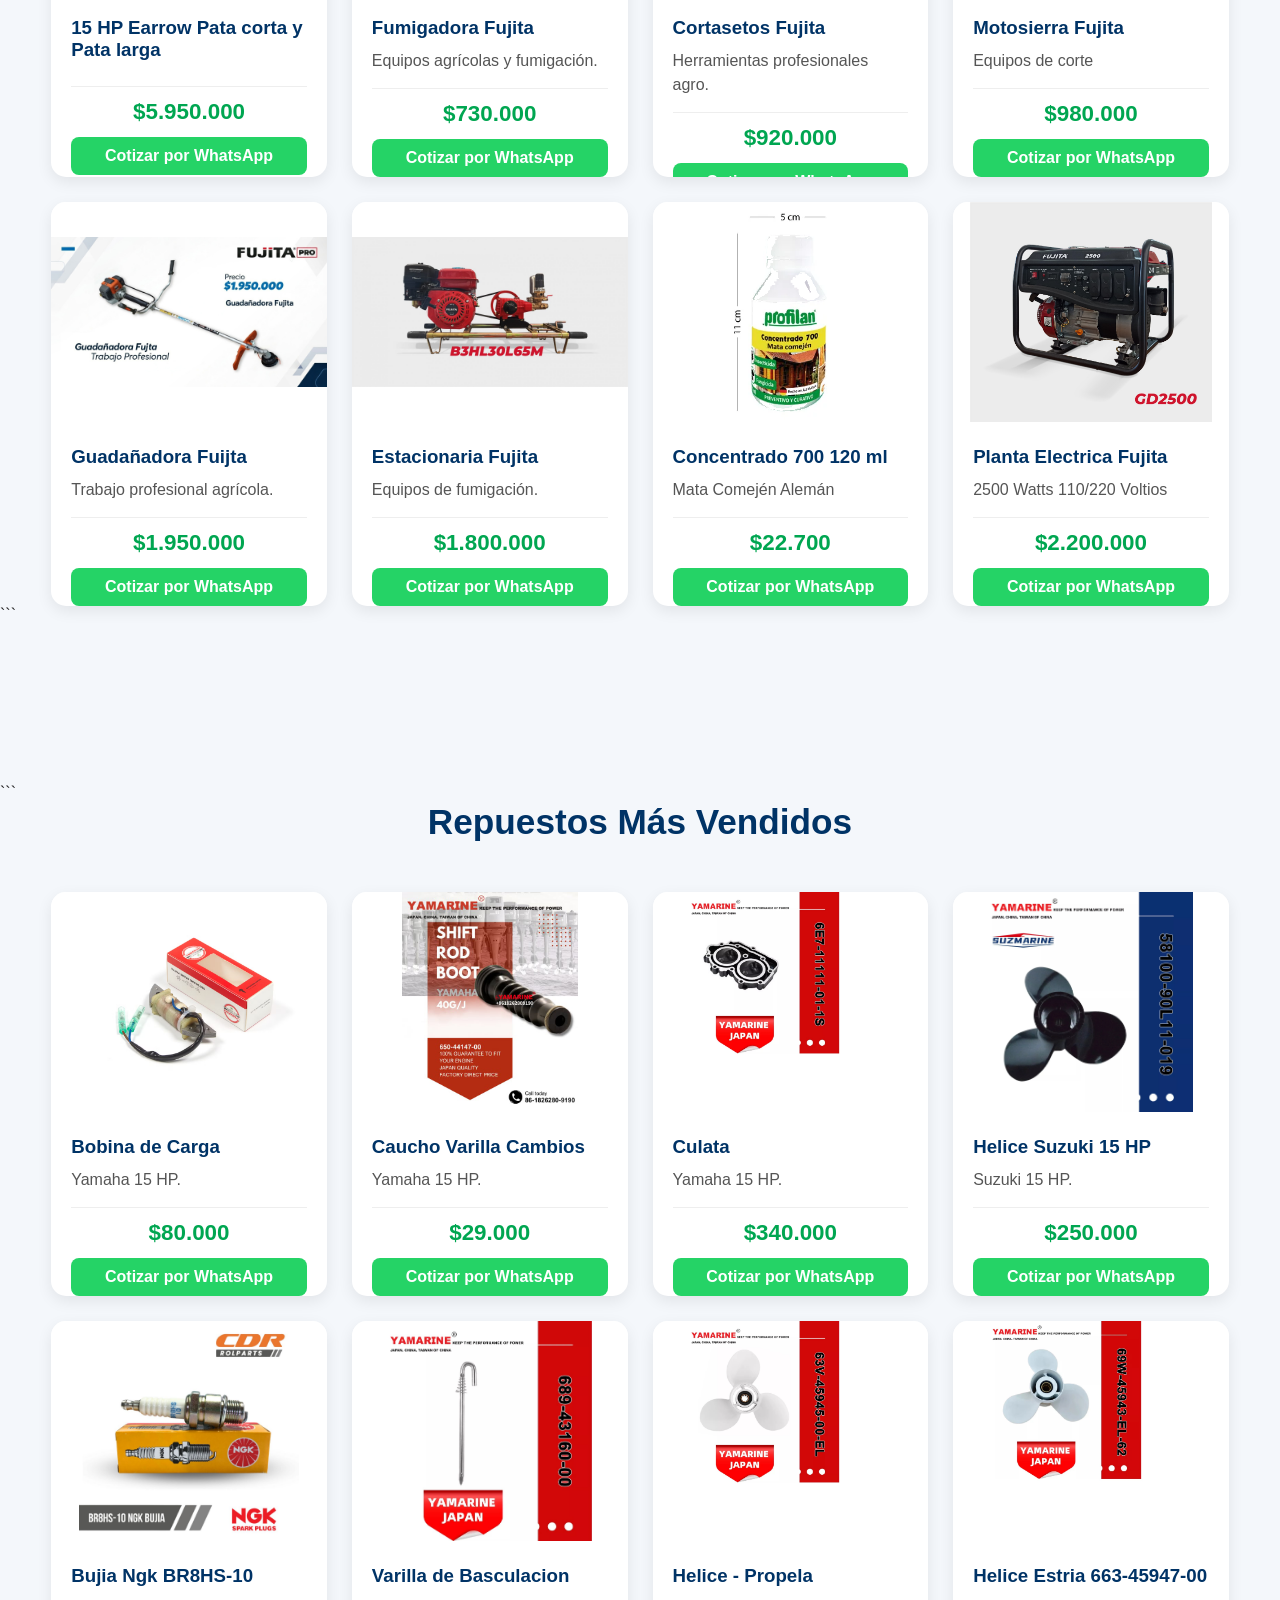
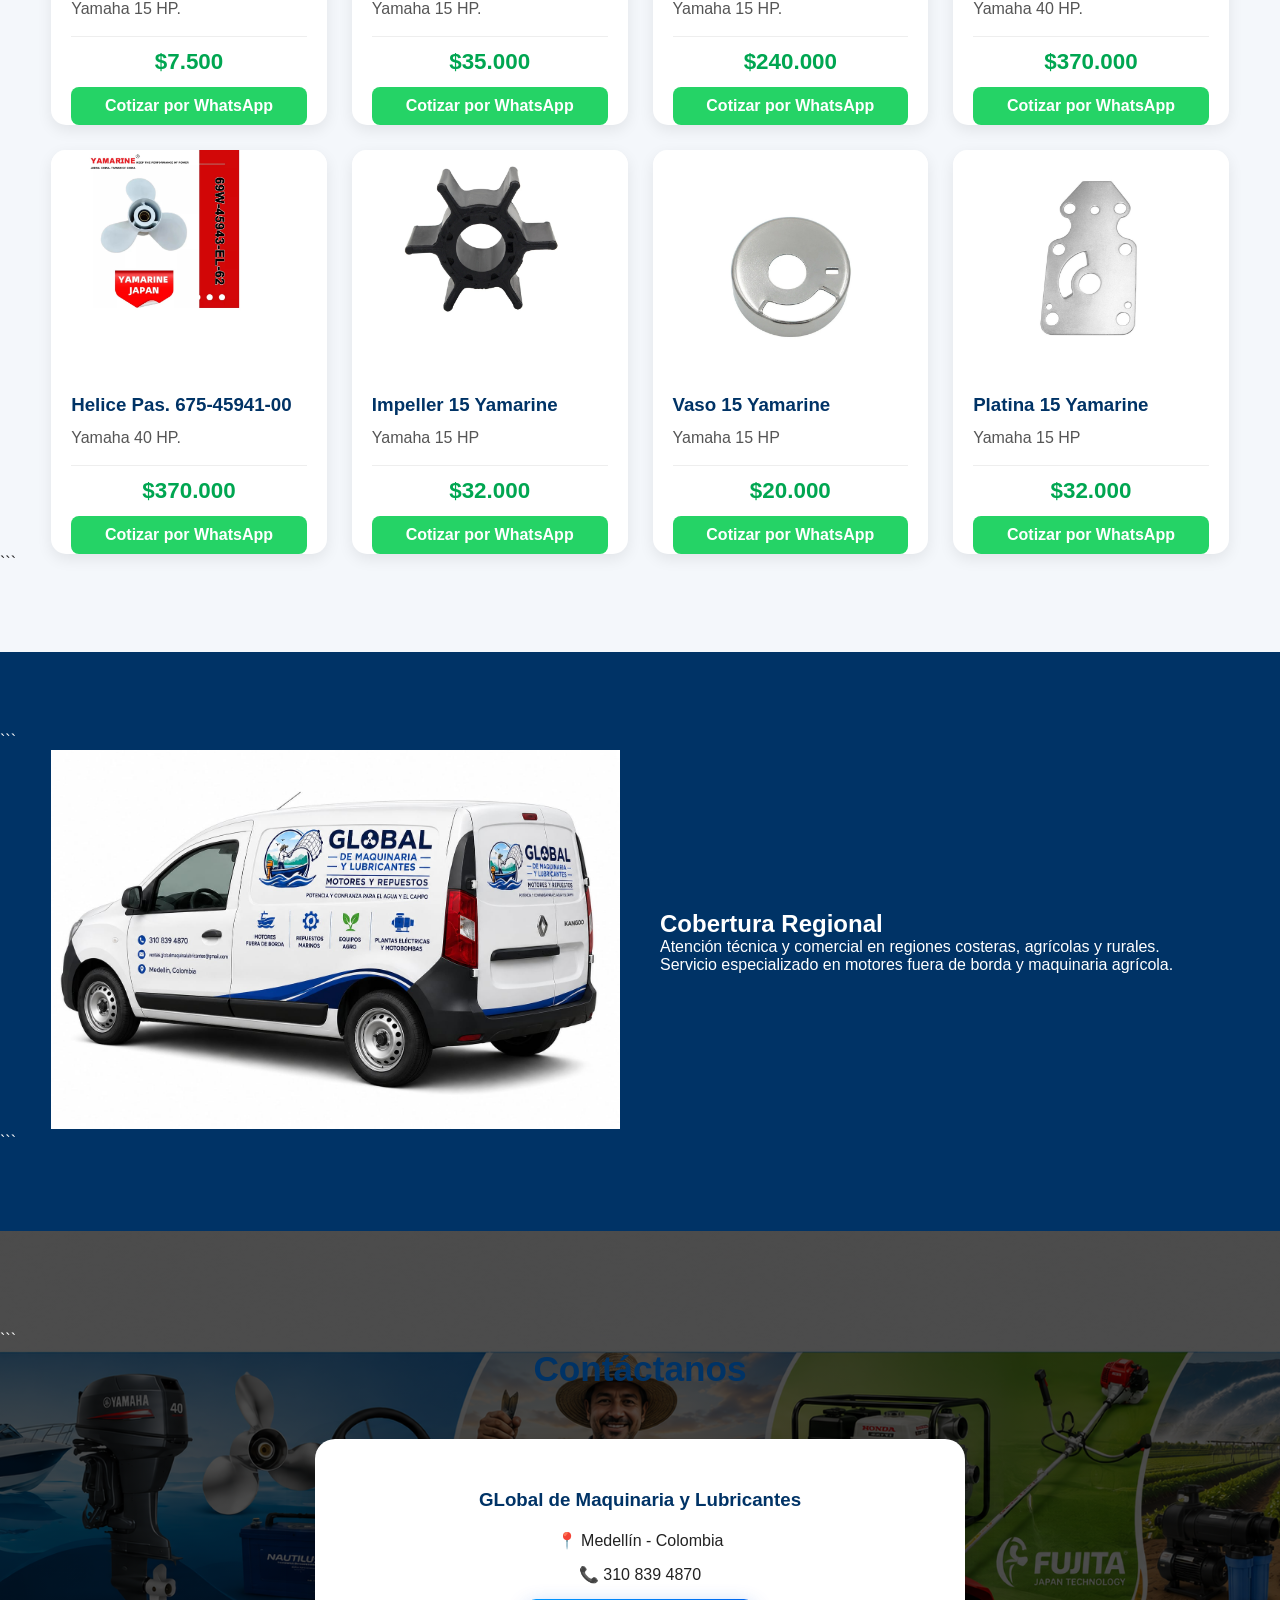
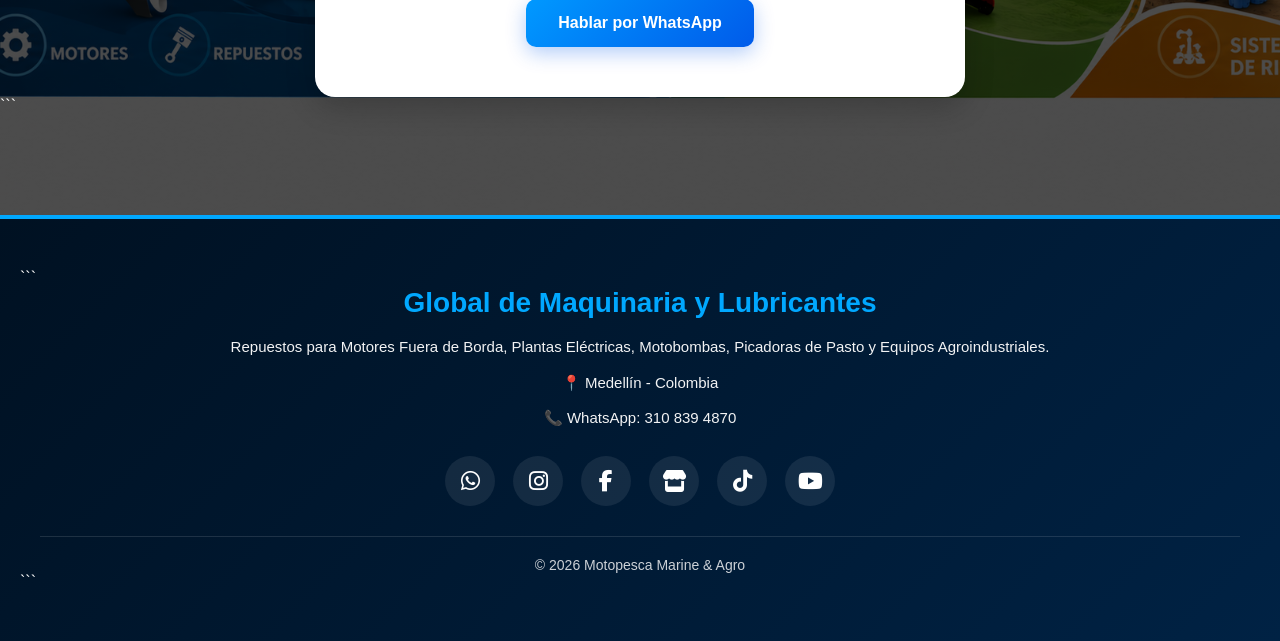
==== commit a1e86ed4: "Adicionar la pagina al top bar" ====
--- a/index.html
+++ b/index.html
@@ -20,6 +20,10 @@
     <!-- BARRA SUPERIOR -->
 
     <div class="top-bar">
+      <a href="https://dajesa0937.github.io/tiendavirtualGML/"
+        >📧 www.GlobaldeMaquinariayLubricantes</a
+      >
+
       <a href="globaldemaquinariaylubricantes@gmail.com"
         >📧 globaldemaquinariaylubricantes@gmail.com</a
       >
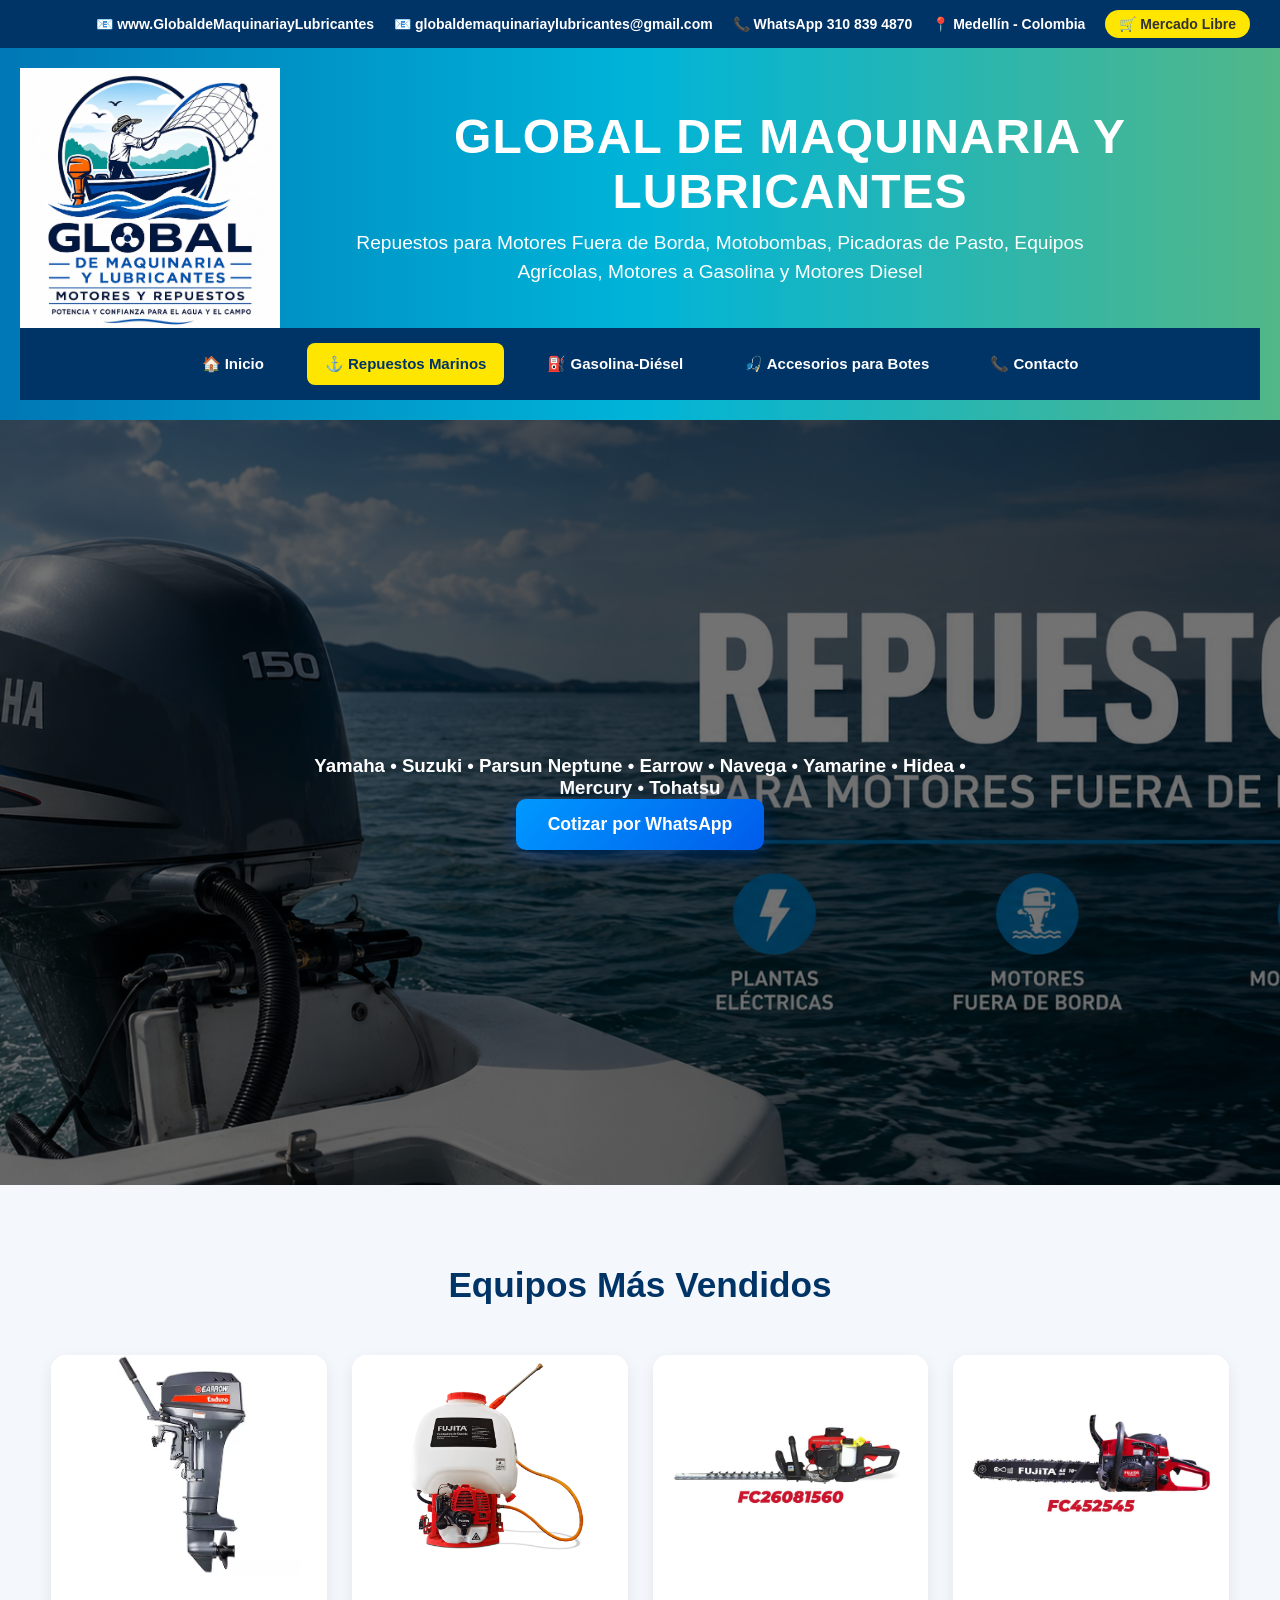
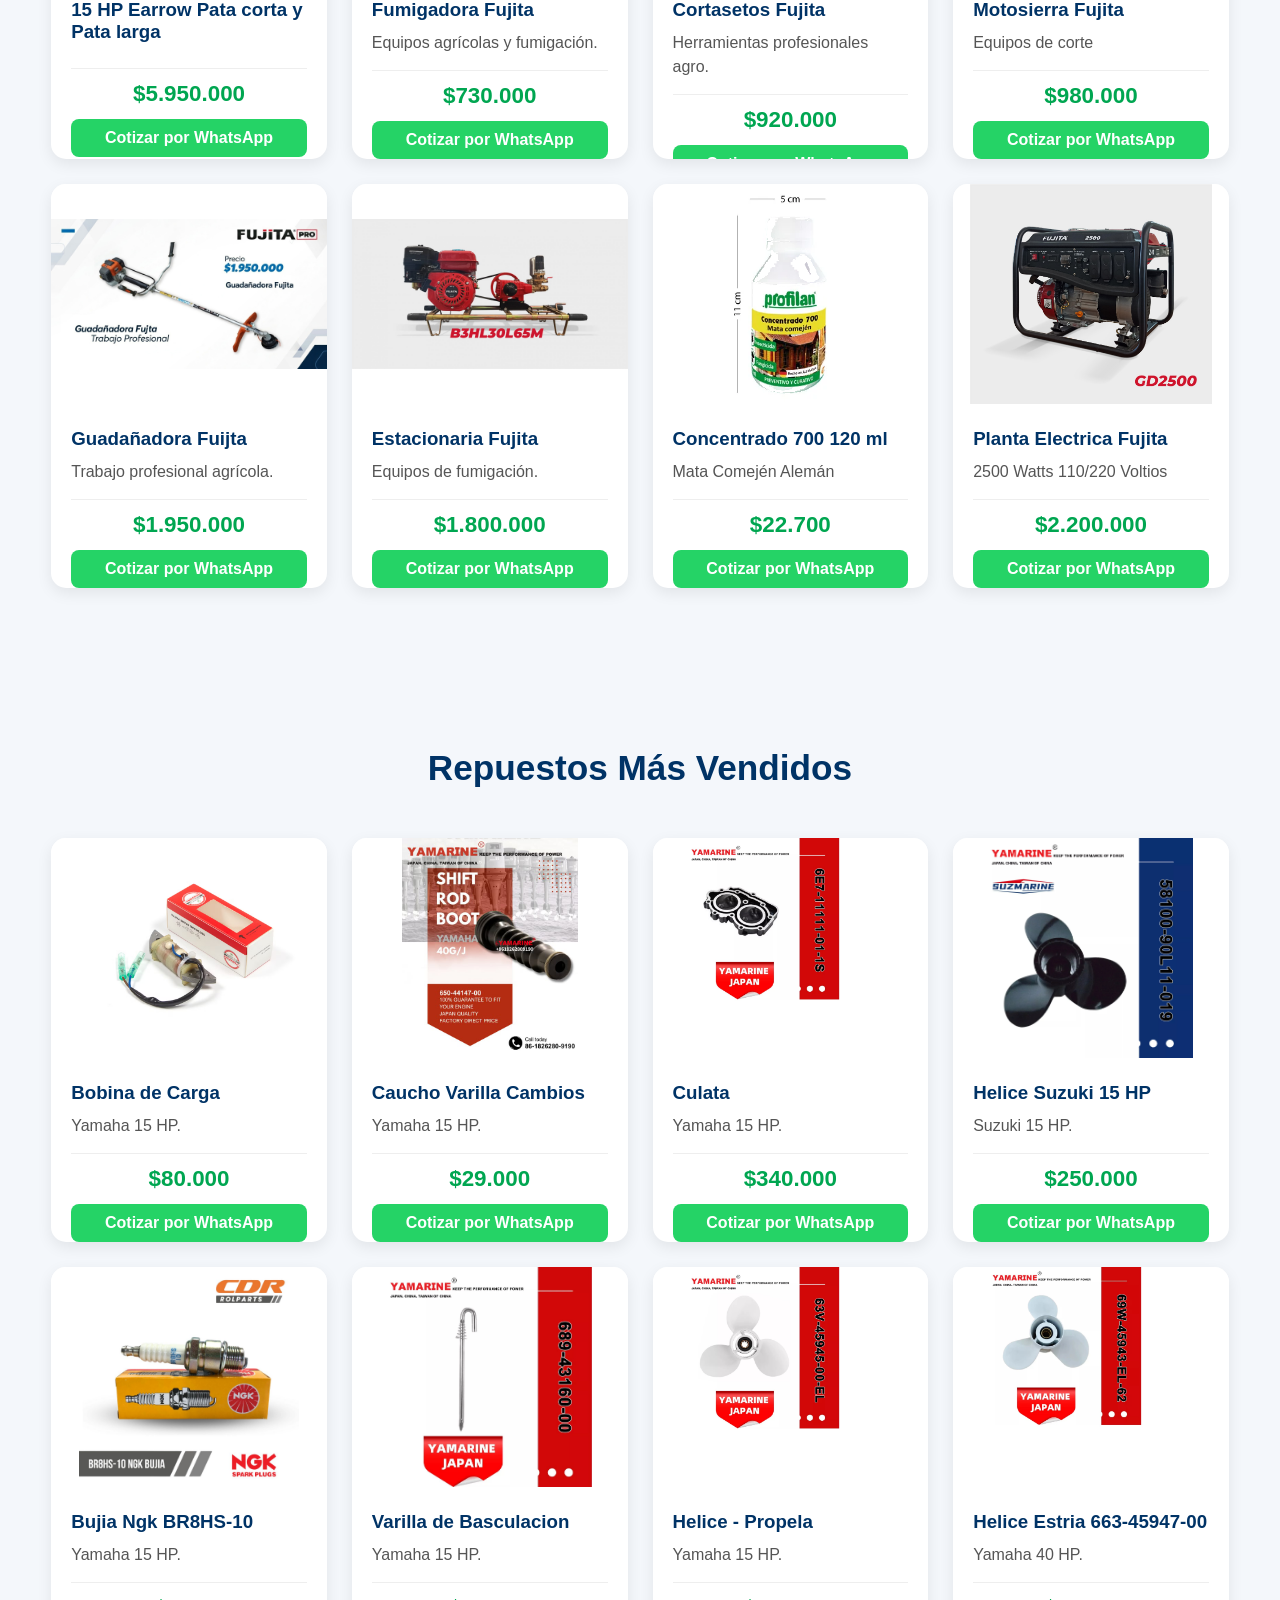
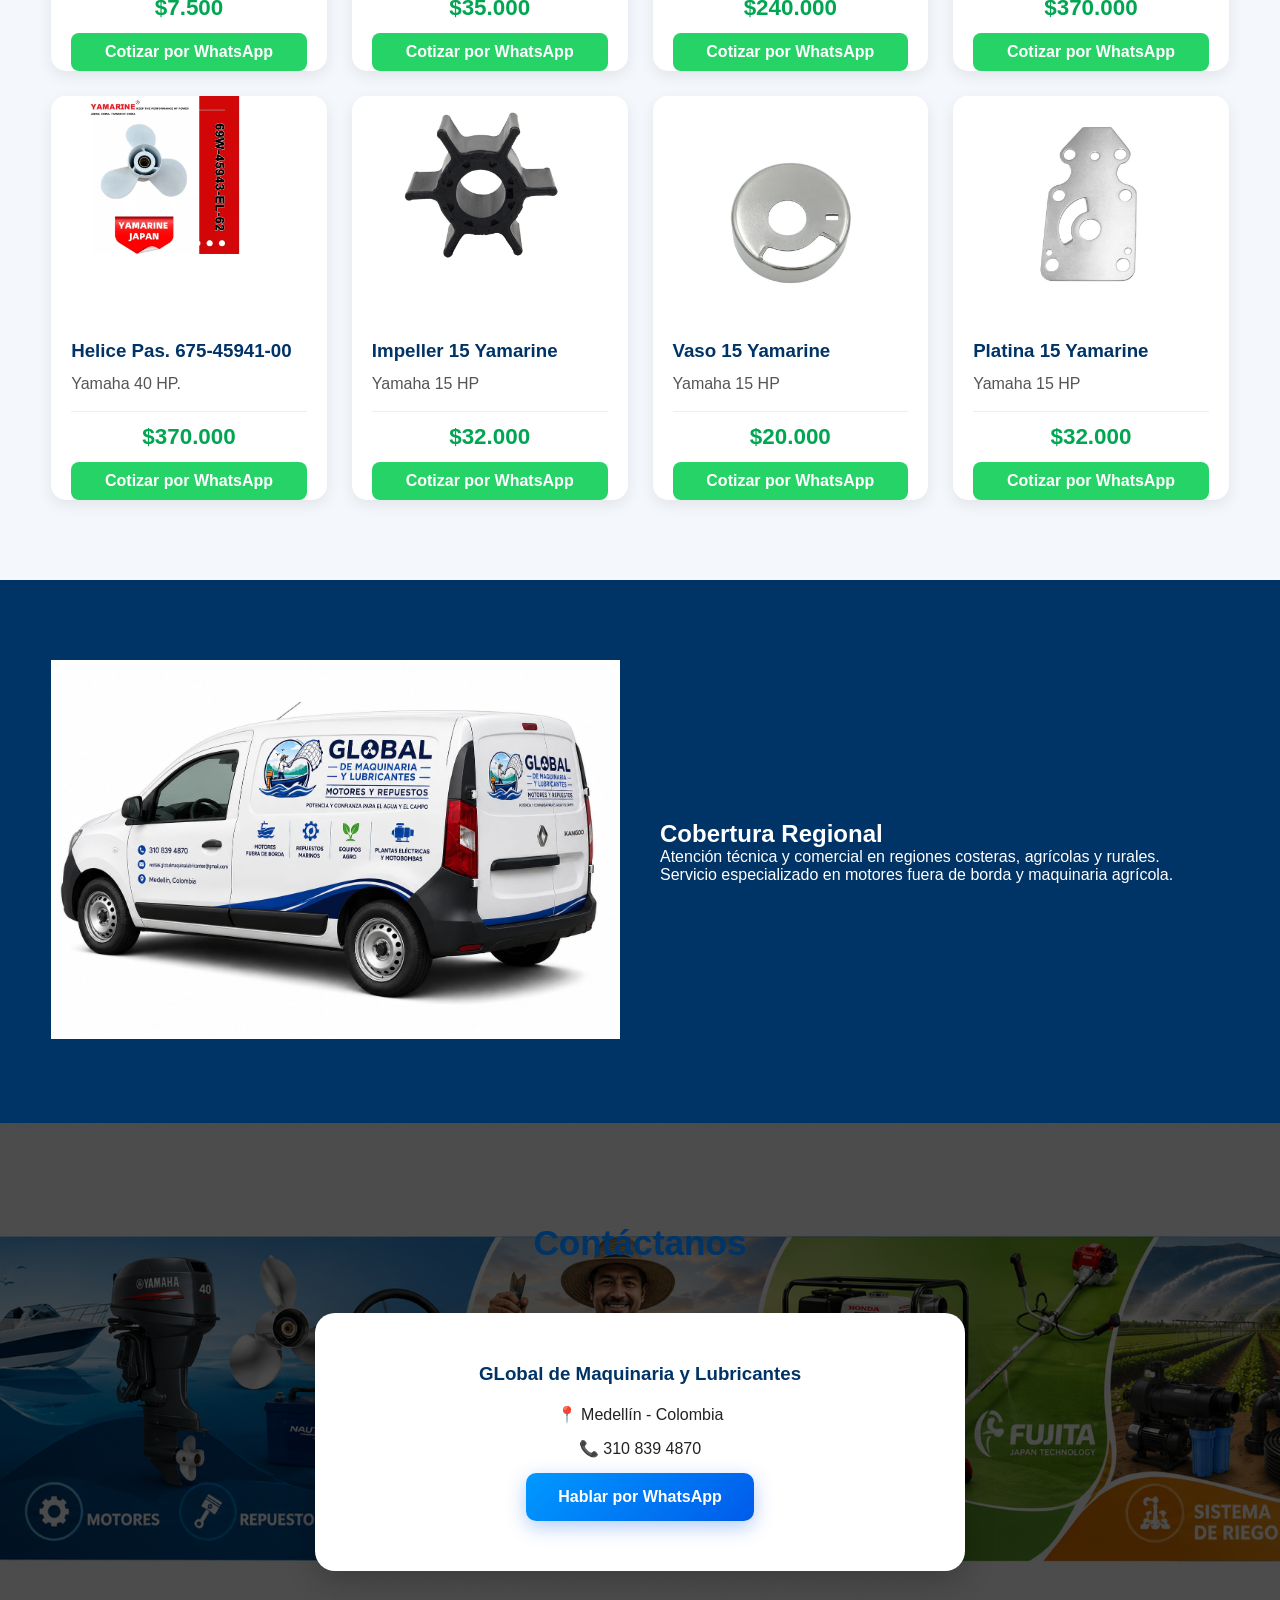
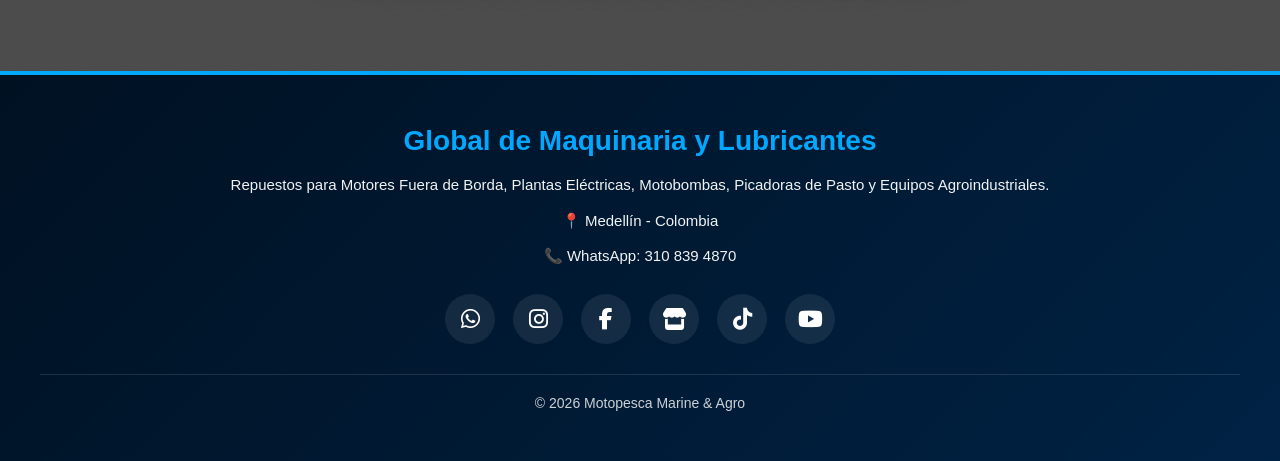
==== commit 1e8a3e2f: "la pagina al top bar" ====
--- a/index.html
+++ b/index.html
@@ -80,7 +80,6 @@
     <!-- HERO -->
 
     <section class="hero" id="inicio">
-      ```
       <div class="overlay"></div>
 
       <div class="hero-content">
@@ -95,37 +94,31 @@
           </a>
         </div>
       </div>
-      ```
     </section>
 
     <!-- PRODUCTOS -->
 
     <section class="products" id="productos">
-      ```
       <div class="container">
         <h2 class="section-title">Equipos Más Vendidos</h2>
 
         <div id="productGrid" class="product-grid"></div>
       </div>
-      ```
     </section>
 
     <!-- REPUESTOS -->
 
     <section class="products" id="repuestos">
-      ```
       <div class="container">
         <h2 class="section-title">Repuestos Más Vendidos</h2>
 
         <div id="spareGrid" class="product-grid"></div>
       </div>
-      ```
     </section>
 
     <!-- VEHICULO -->
 
     <section class="vehicle">
-      ```
       <div class="container vehicle-content">
         <div class="vehicle-image">
           <img src="./assets/images/kangoo.jpeg" alt="Vehículo Motopesca" />
@@ -145,13 +138,11 @@
           </p>
         </div>
       </div>
-      ```
     </section>
 
     <!-- CONTACTO -->
 
     <section class="contact" id="contacto">
-      ```
       <div class="container">
         <h2 class="section-title">Contáctanos</h2>
 
@@ -167,13 +158,11 @@
           </a>
         </div>
       </div>
-      ```
     </section>
 
     <!-- FOOTER -->
 
     <footer class="footer">
-      ```
       <div class="footer-content">
         <h3>Global de Maquinaria y Lubricantes</h3>
 
@@ -214,7 +203,6 @@
 
         <div class="footer-bottom">© 2026 Motopesca Marine & Agro</div>
       </div>
-      ```
     </footer>
 
     <script src="./assets/js/app.js"></script>
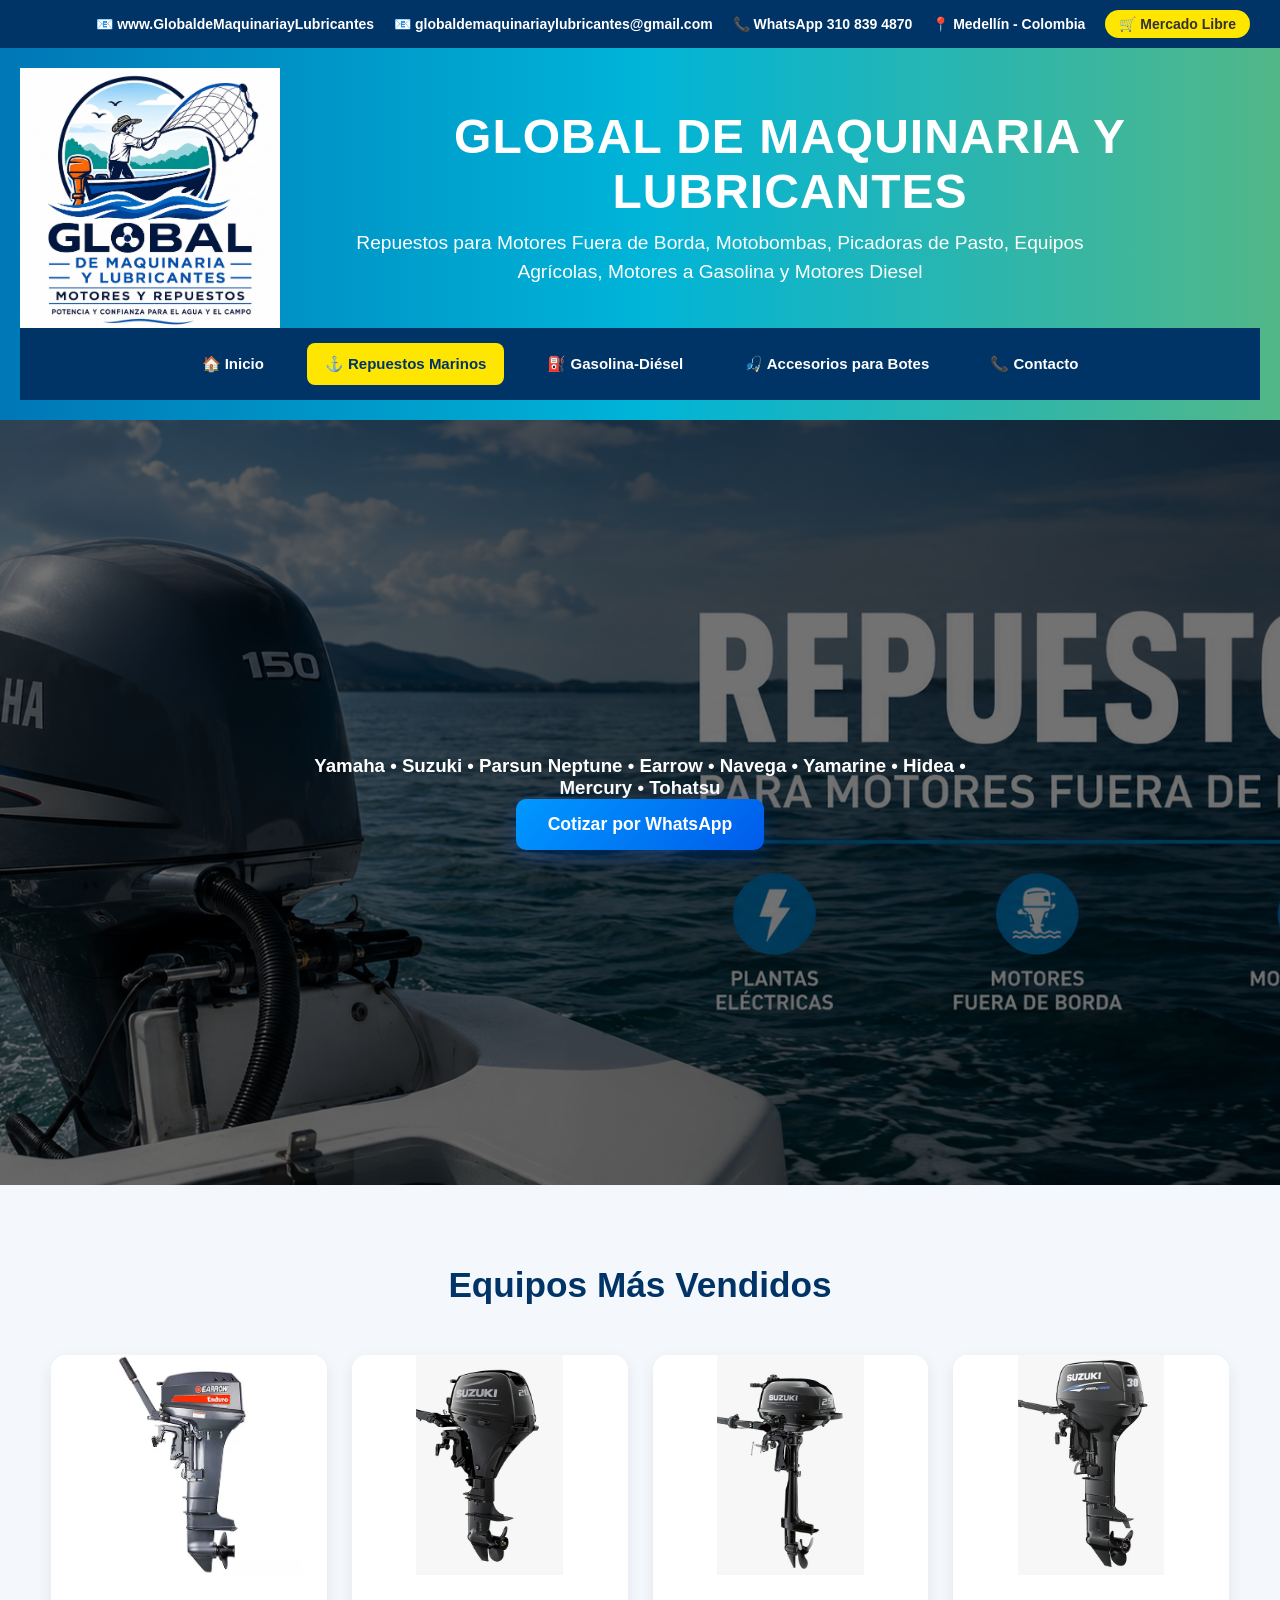
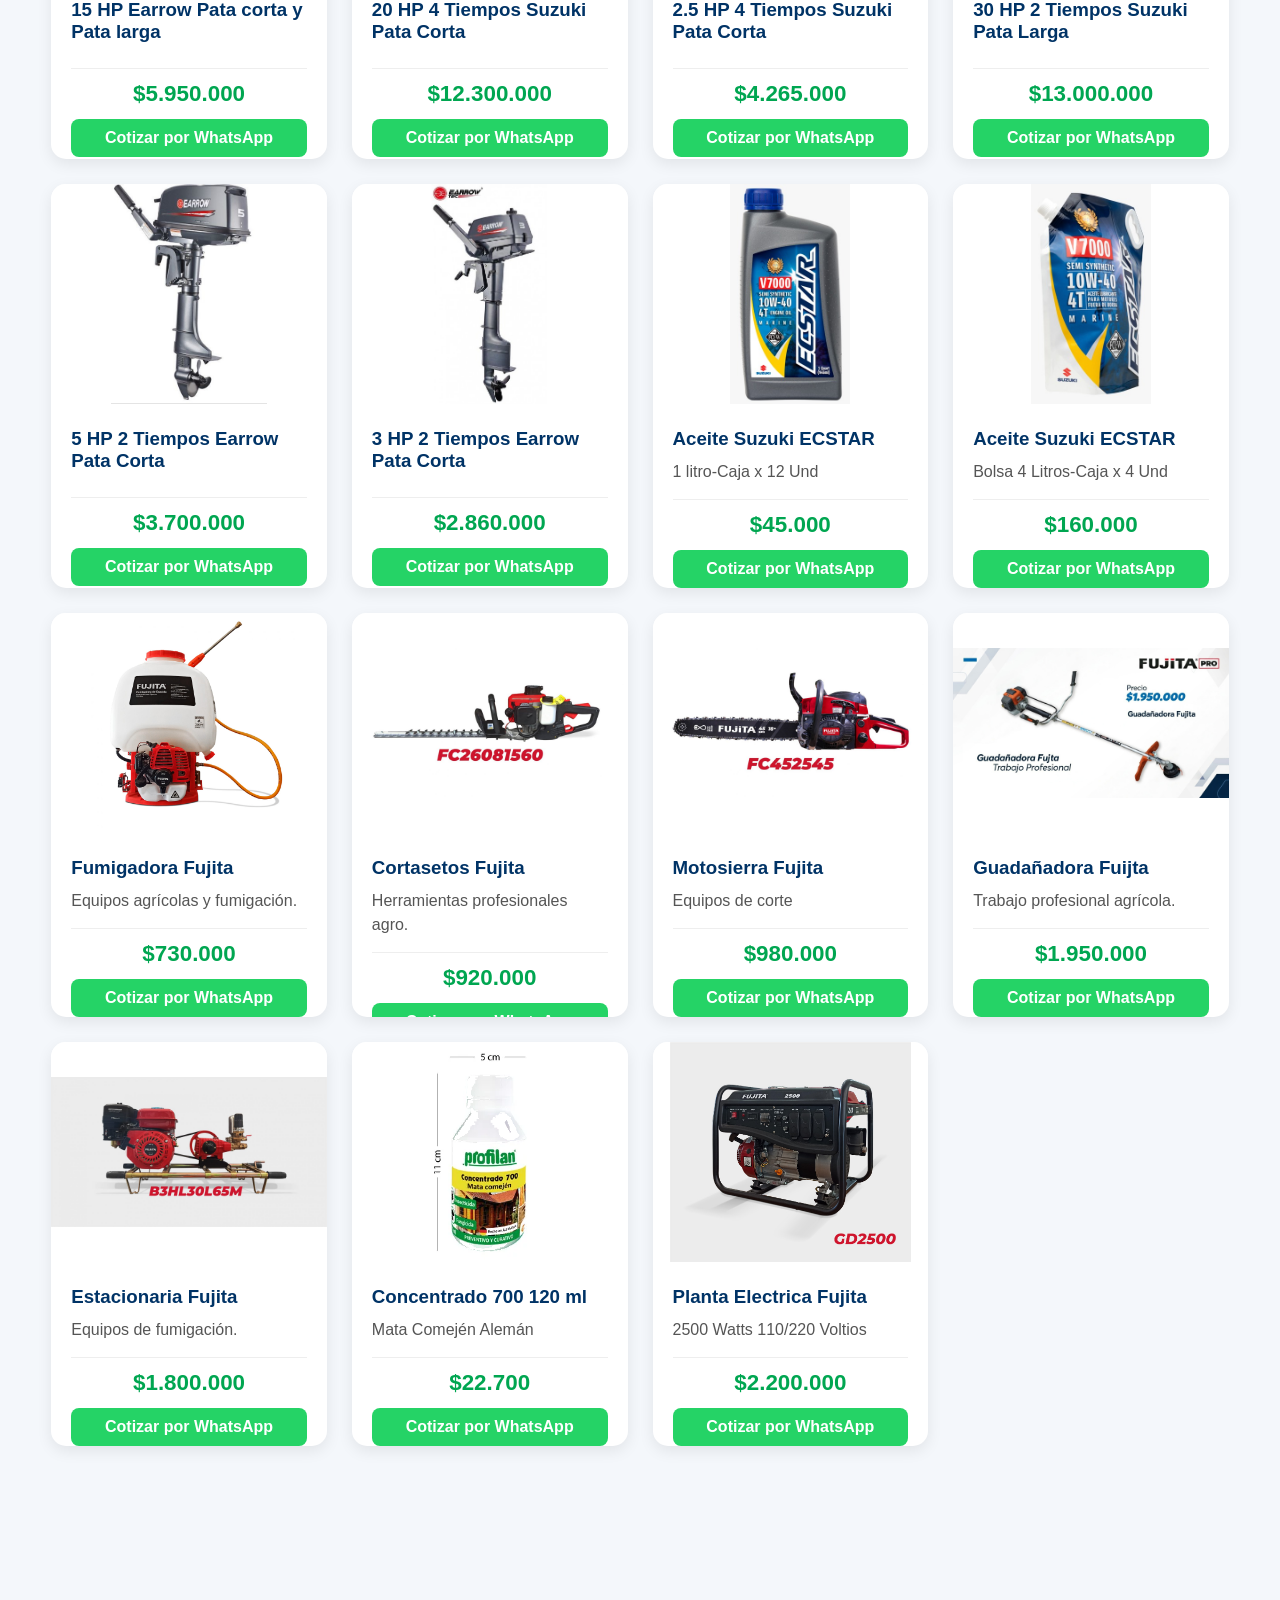
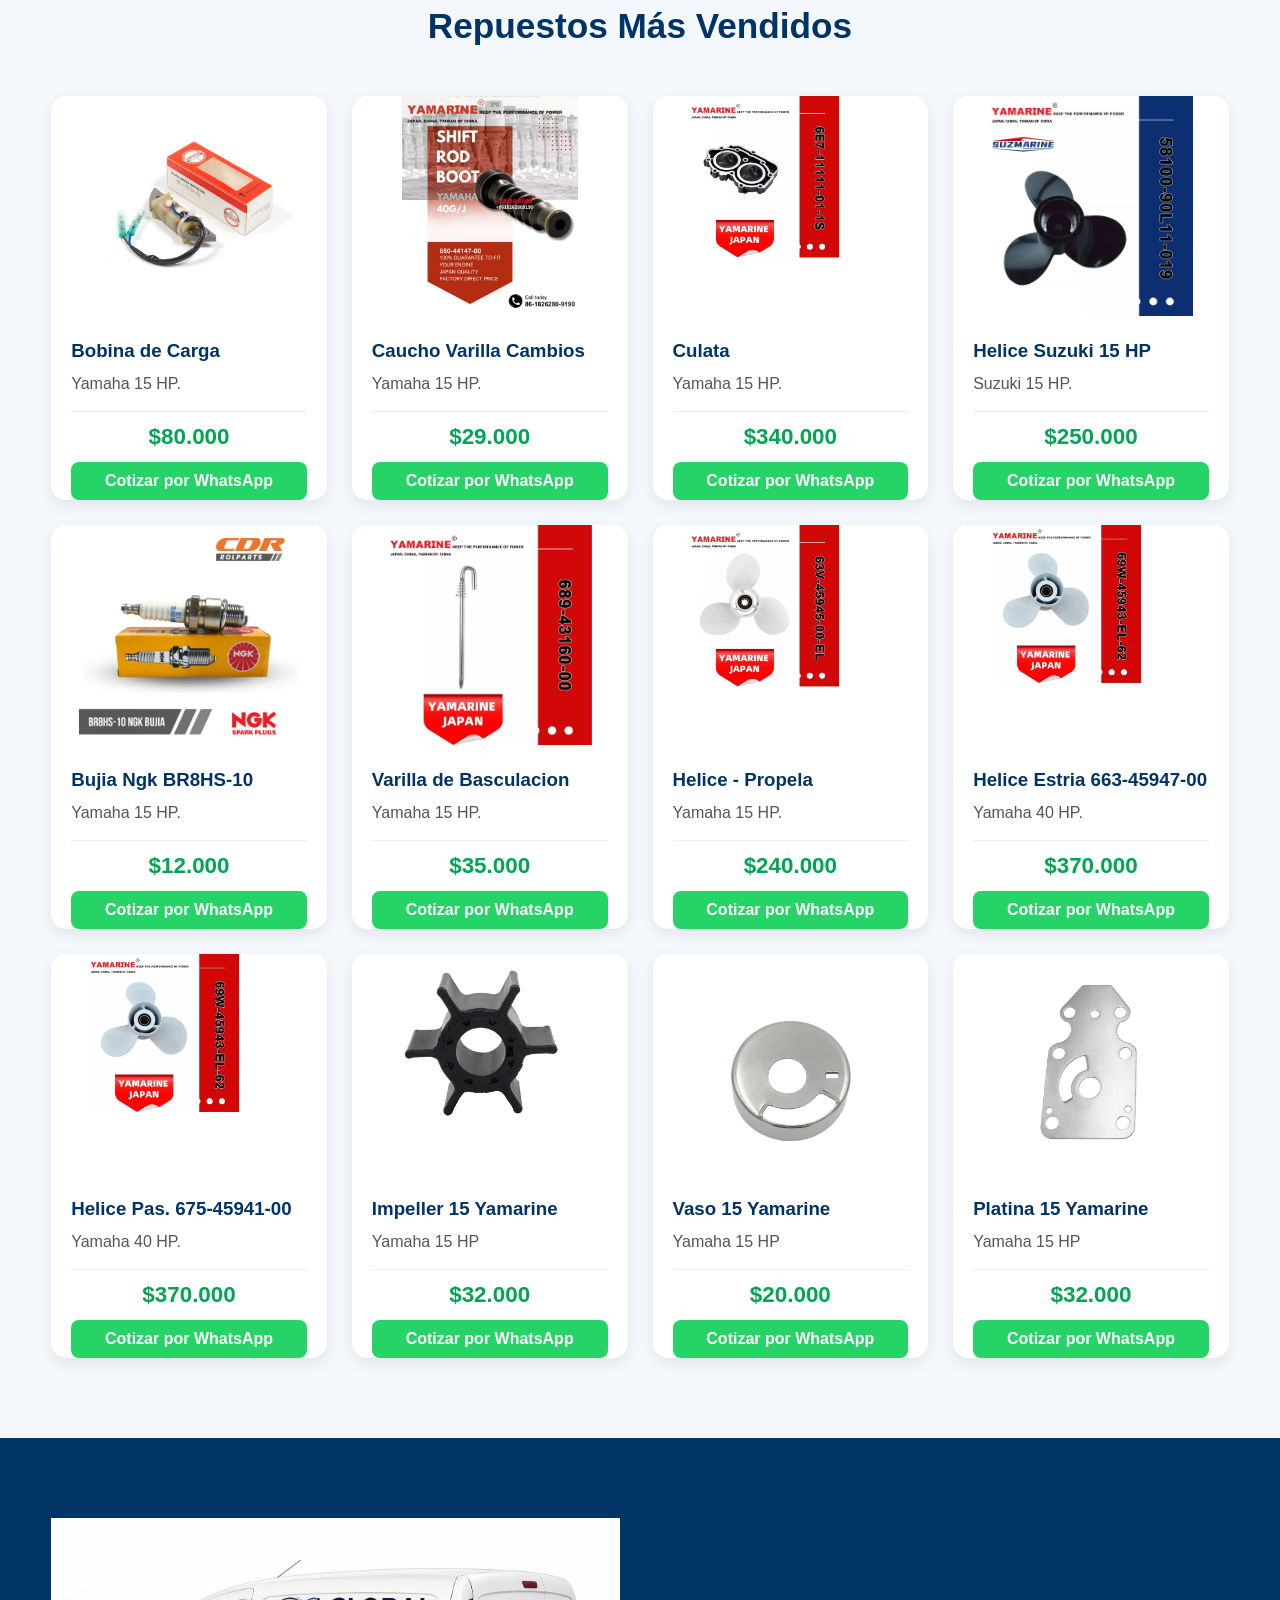
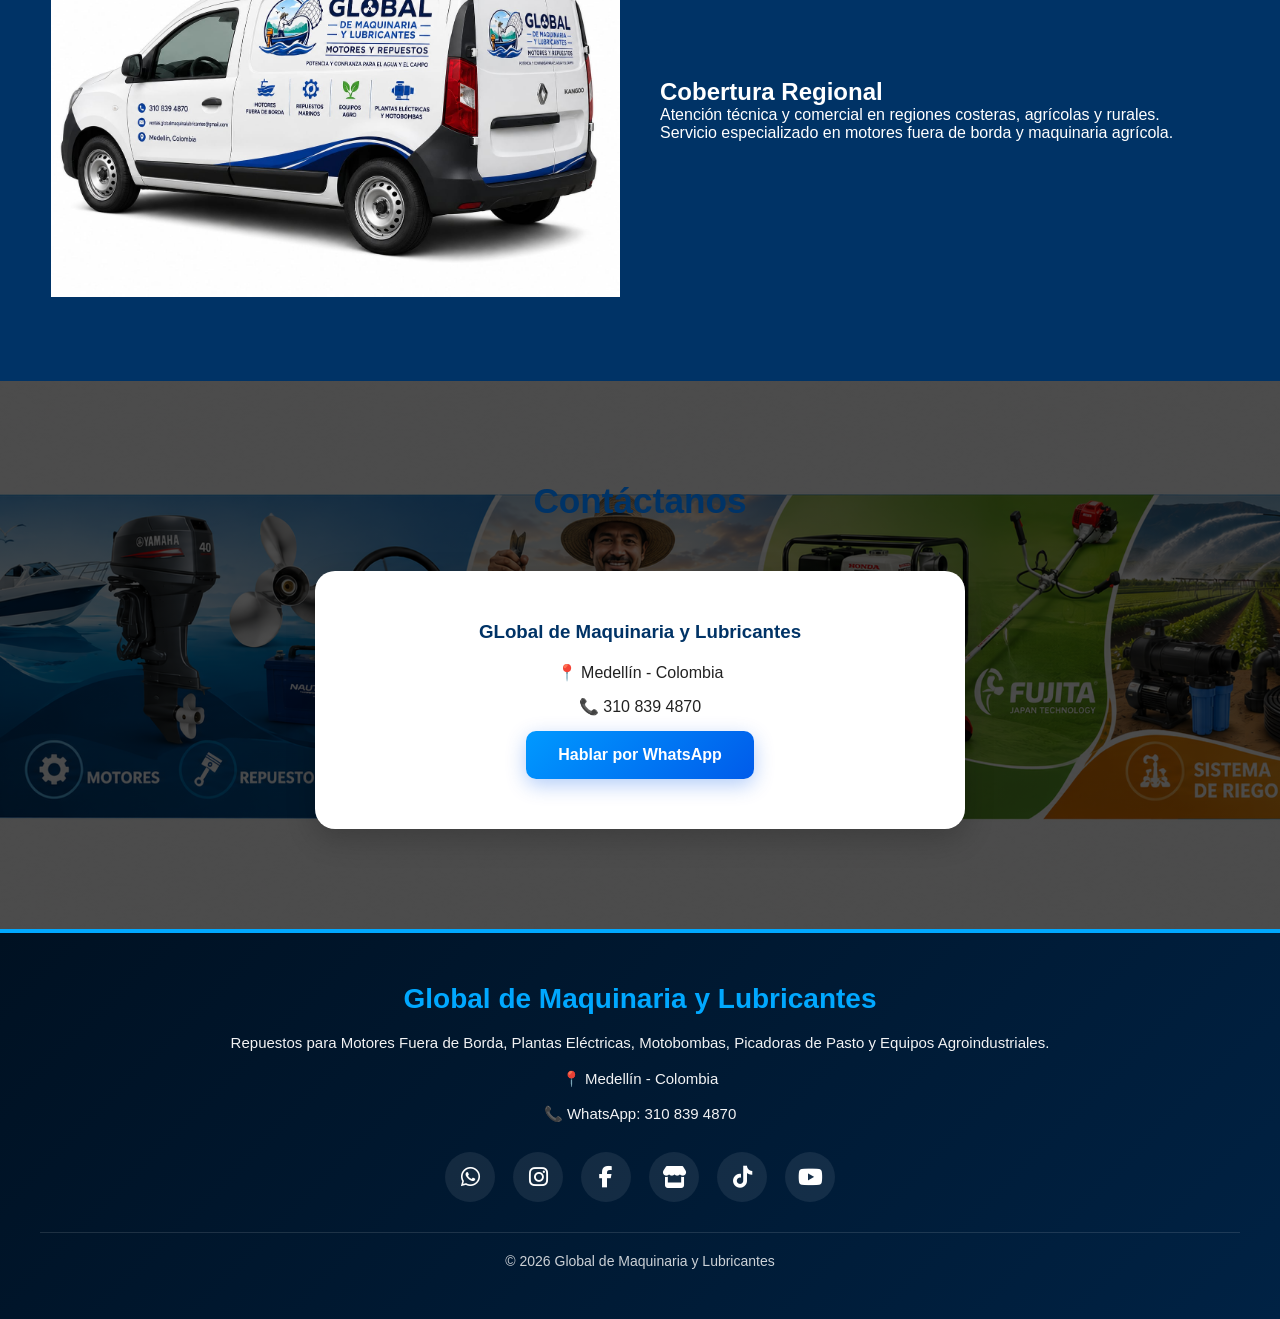
==== commit 9f60ab6e: "Actualizacion 8832" ====
--- a/index.html
+++ b/index.html
@@ -201,7 +201,9 @@
           </a>
         </div>
 
-        <div class="footer-bottom">© 2026 Motopesca Marine & Agro</div>
+        <div class="footer-bottom">
+          © 2026 Global de Maquinaria y Lubricantes
+        </div>
       </div>
     </footer>
 
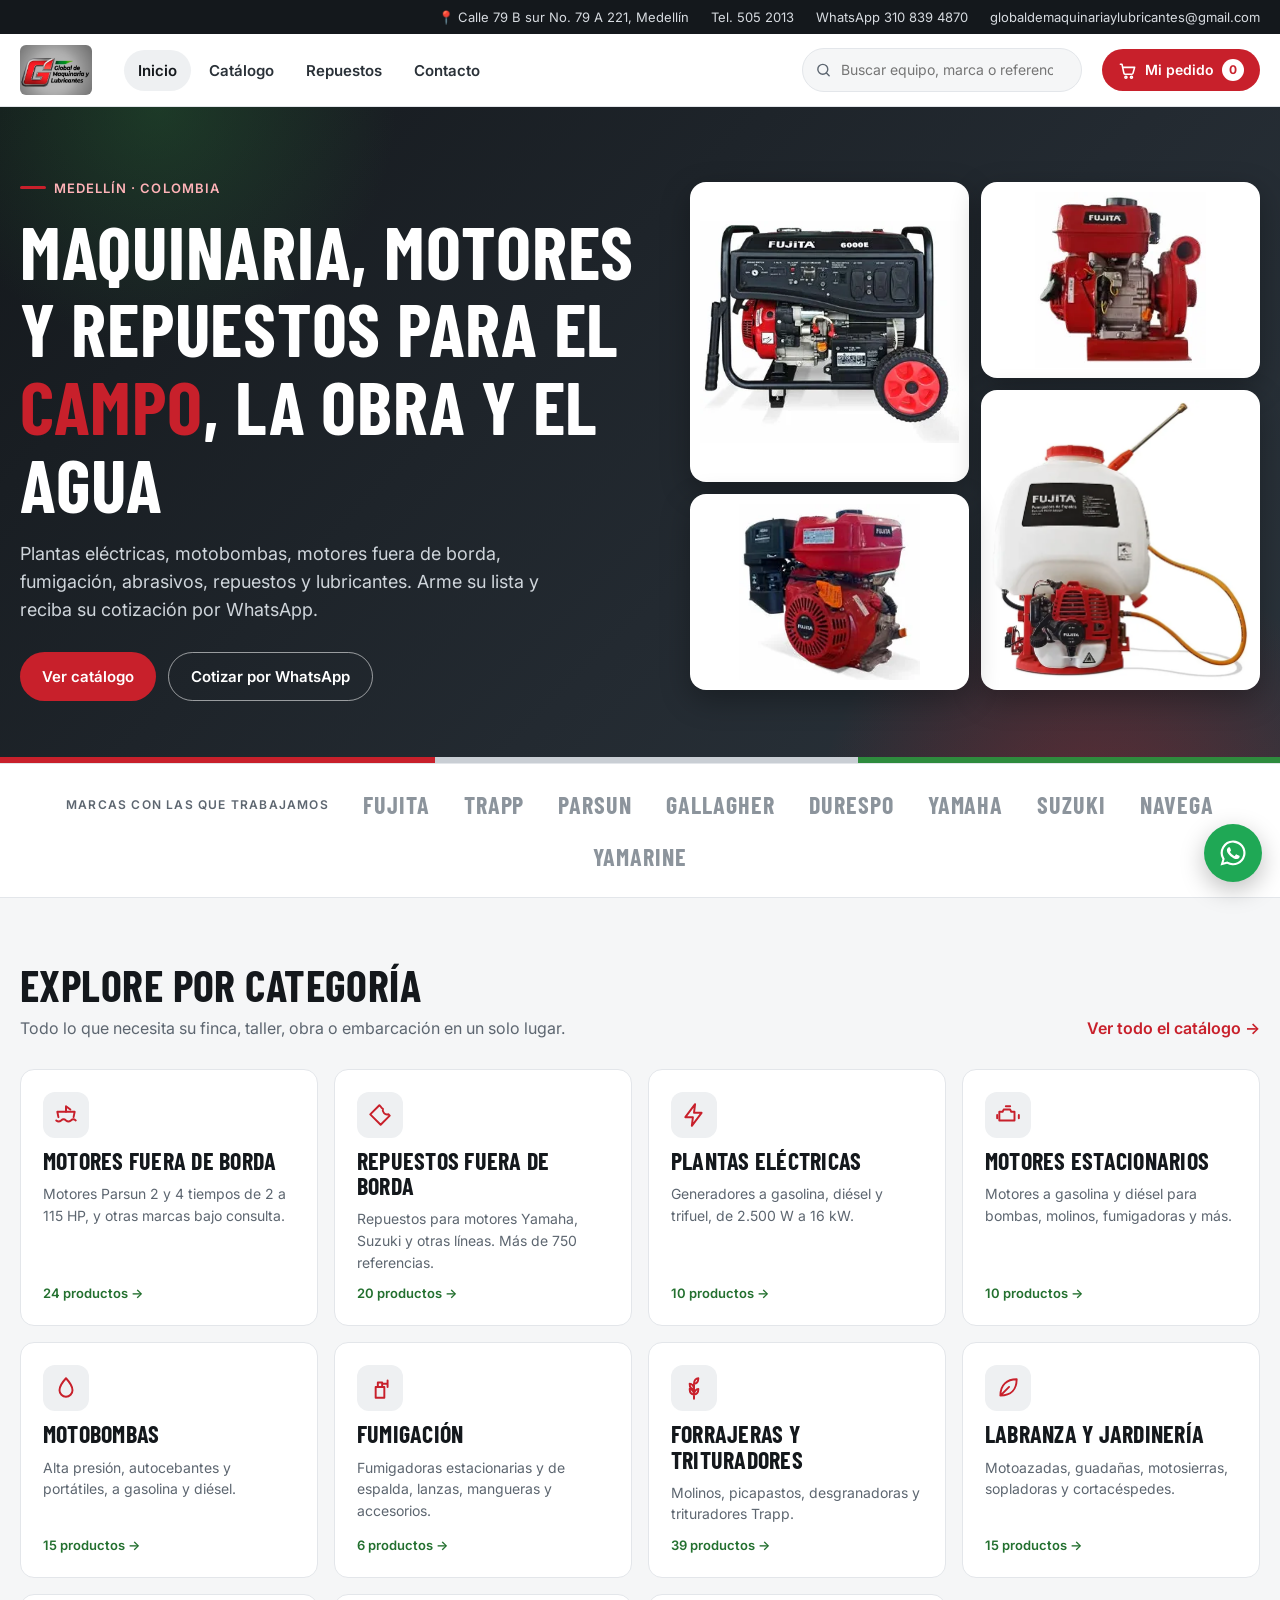
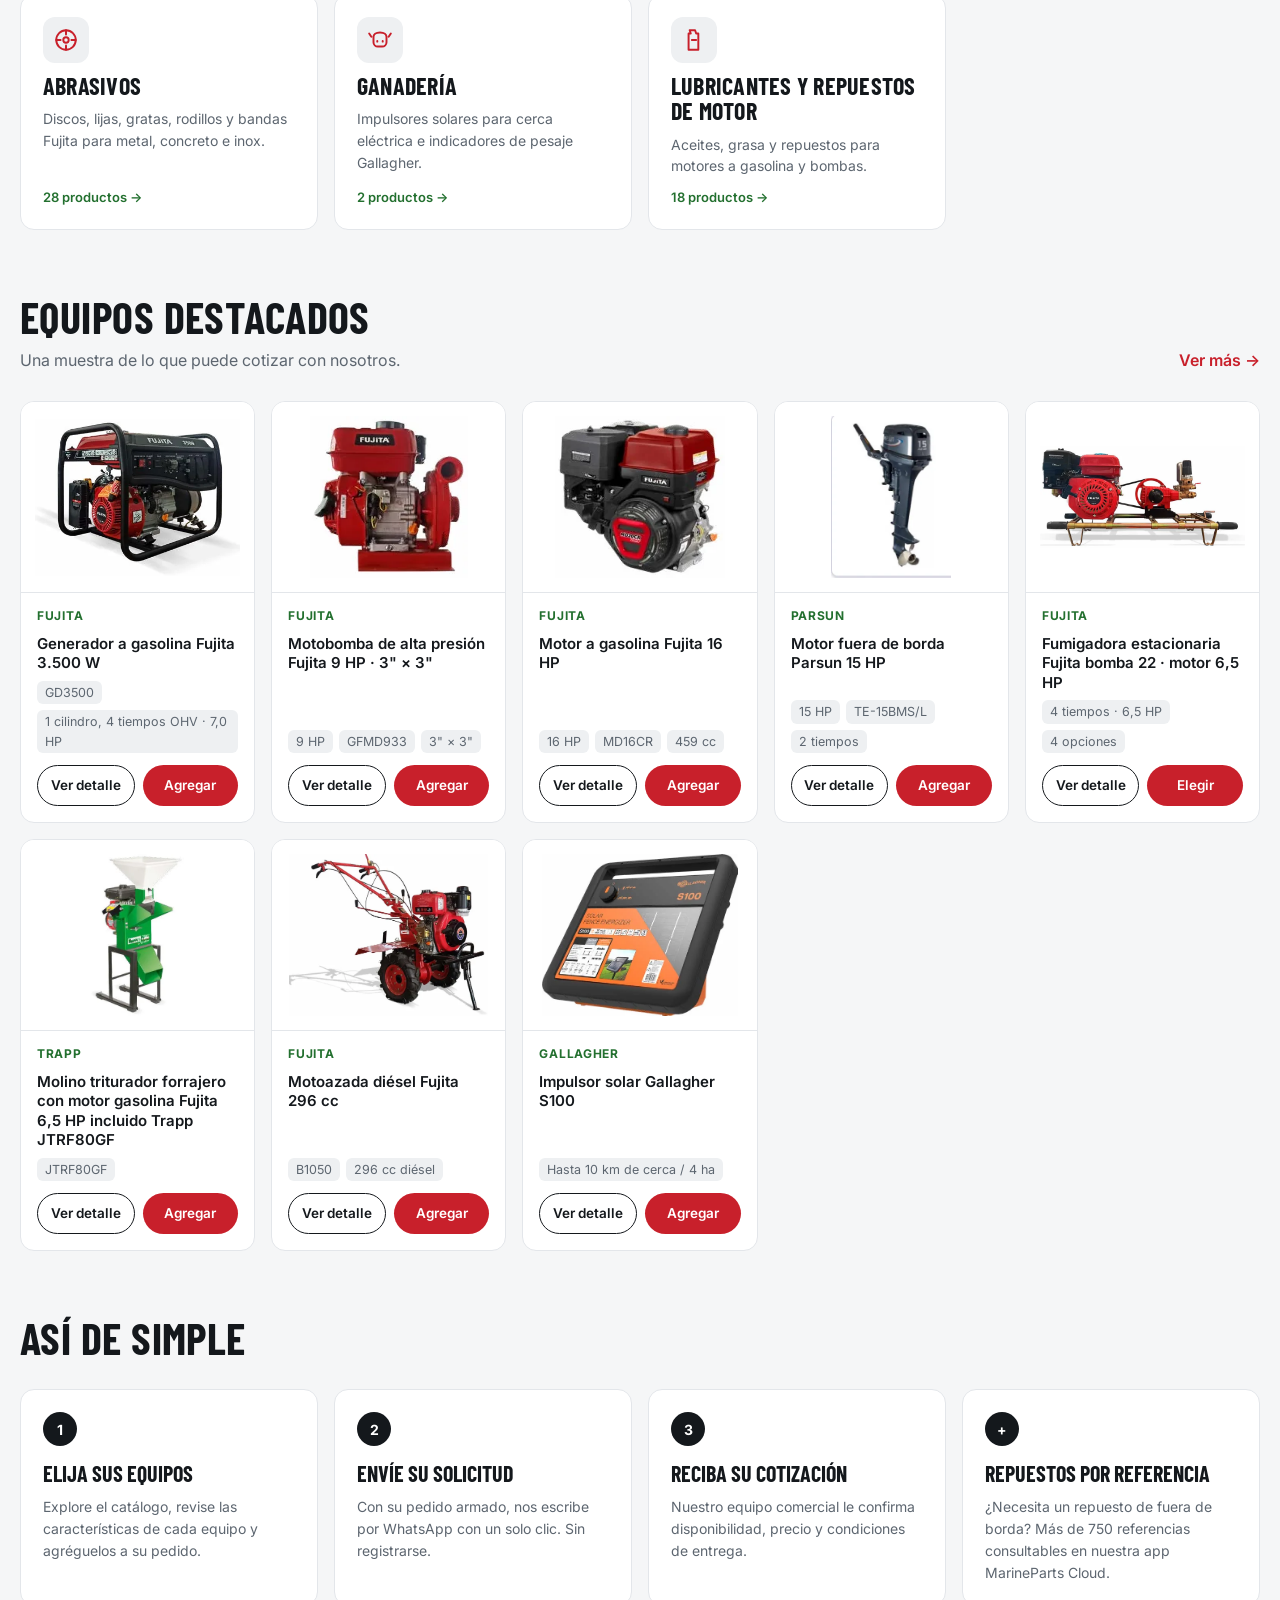
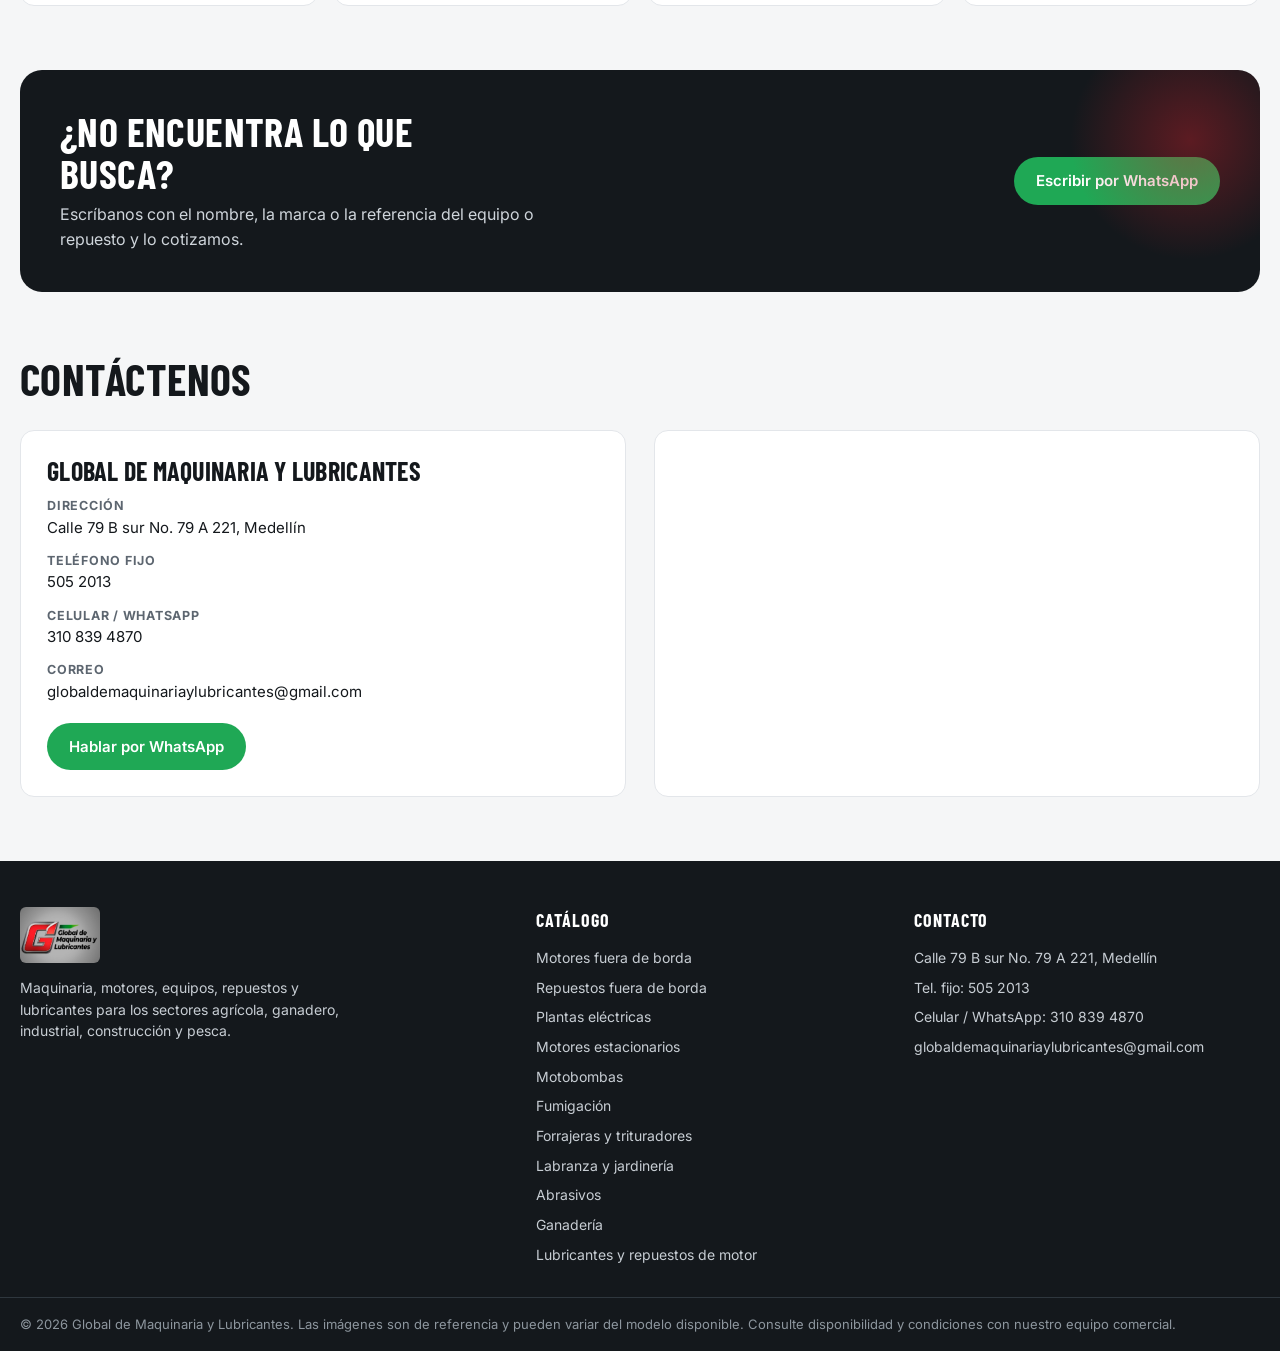
==== commit 18e7ae71: "Actualizacion pagina GML" ====
--- a/index.html
+++ b/index.html
@@ -1,212 +1,94 @@
 <!doctype html>
-
-<html lang="es">
-  <head>
-    <meta charset="UTF-8" />
-
-    <meta name="viewport" content="width=device-width, initial-scale=1.0" />
-
-    <title>Global de Maquinaria y Lubricantes</title>
-
-    <link rel="stylesheet" href="./assets/css/style.css" />
-
-    <link
-      rel="stylesheet"
-      href="https://cdnjs.cloudflare.com/ajax/libs/font-awesome/6.5.1/css/all.min.css"
-    />
-  </head>
-
-  <body>
-    <!-- BARRA SUPERIOR -->
-
-    <div class="top-bar">
-      <a href="https://dajesa0937.github.io/tiendavirtualGML/"
-        >📧 www.GlobaldeMaquinariayLubricantes</a
-      >
-
-      <a href="globaldemaquinariaylubricantes@gmail.com"
-        >📧 globaldemaquinariaylubricantes@gmail.com</a
-      >
-
-      <a href="https://wa.me/573108394870" target="_blank">
-        📞 WhatsApp 310 839 4870
-      </a>
-
-      <span>📍 Medellín - Colombia</span>
-
-      <a
-        href="https://www.mercadolibre.com.co/perfil/TU_USUARIO"
-        target="_blank"
-        class="ml-link"
-      >
-        🛒 Mercado Libre
-      </a>
-    </div>
-
-    <!-- ENCABEZADO -->
-
-    <header class="main-header">
-      <div class="header-top">
-        <div class="logo-area">
-          <img src="./assets/images/logo.jpeg" alt="Motopesca" class="logo" />
-        </div>
-
-        <div class="company-info">
-          <h1>GLOBAL DE MAQUINARIA Y LUBRICANTES</h1>
-
-          <p>
-            Repuestos para Motores Fuera de Borda, Motobombas, Picadoras de
-            Pasto, Equipos Agrícolas, Motores a Gasolina y Motores Diesel
-          </p>
+<html lang="es" data-page="home" data-root="">
+<head>
+<meta charset="utf-8">
+<meta name="viewport" content="width=device-width,initial-scale=1">
+<title>Global de Maquinaria y Lubricantes · Maquinaria, motores y repuestos</title>
+<meta name="description" content="Maquinaria, motores fuera de borda, generadores, motobombas, fumigación, abrasivos, repuestos y lubricantes en Medellín. Cotice por WhatsApp.">
+<link rel="icon" href="assets/img/favicon.png">
+<link rel="preconnect" href="https://fonts.googleapis.com"><link rel="preconnect" href="https://fonts.gstatic.com" crossorigin>
+<link href="https://fonts.googleapis.com/css2?family=Barlow+Condensed:wght@600;700&family=Inter:wght@400;500;600;700&display=swap" rel="stylesheet">
+<link rel="stylesheet" href="assets/css/site.css">
+</head>
+<body>
+<main>
+  <section class="hero">
+    <div class="wrap">
+      <div>
+        <span class="eyebrow">Medellín · Colombia</span>
+        <h1>Maquinaria, motores y repuestos para el <em>campo</em>, la obra y el agua</h1>
+        <p>Plantas eléctricas, motobombas, motores fuera de borda, fumigación, abrasivos, repuestos y lubricantes. Arme su lista y reciba su cotización por WhatsApp.</p>
+        <div class="cta">
+          <a class="btn btn-red" href="catalogo.html">Ver catálogo</a>
+          <a class="btn btn-ghost" id="heroWa" href="#" target="_blank" rel="noopener">Cotizar por WhatsApp</a>
         </div>
       </div>
+      <div class="collage" id="collage" aria-hidden="true"></div>
+    </div>
+  </section>
+  <div class="stripe"></div>
 
-      <!-- MENU -->
+  <div class="brands"><div class="wrap"><span class="lbl">Marcas con las que trabajamos</span><span>Fujita</span><span>Trapp</span><span>Parsun</span><span>Gallagher</span><span>Durespo</span><span>Yamaha</span><span>Suzuki</span><span>Navega</span><span>Yamarine</span></div></div>
 
-      <nav class="main-nav">
-        <a href="index.html">🏠 Inicio</a>
+  <section class="block"><div class="wrap">
+    <div class="sh"><div><h2>Explore por categoría</h2><p>Todo lo que necesita su finca, taller, obra o embarcación en un solo lugar.</p></div><a class="more" href="catalogo.html">Ver todo el catálogo →</a></div>
+    <div class="cats" id="cats"></div>
+  </div></section>
 
-        <a href="./pages/motoresfb.html" class="menu-principal">
-          ⚓ Repuestos Marinos
-        </a>
-        <a href="./pages/gasolina-diesel.html">⛽ Gasolina-Diésel</a>
+  <section class="block" style="padding-top:0"><div class="wrap">
+    <div class="sh"><div><h2>Equipos destacados</h2><p>Una muestra de lo que puede cotizar con nosotros.</p></div><a class="more" href="catalogo.html">Ver más →</a></div>
+    <div class="grid" id="featured"></div>
+  </div></section>
 
-        <a href="./pages/articulos-pesca.html">🎣 Accesorios para Botes</a>
+  <section class="block" style="padding-top:0"><div class="wrap">
+    <div class="sh"><div><h2>Así de simple</h2></div></div>
+    <div class="why">
+      <div><span class="num">1</span><b>Elija sus equipos</b><p>Explore el catálogo, revise las características de cada equipo y agréguelos a su pedido.</p></div>
+      <div><span class="num">2</span><b>Envíe su solicitud</b><p>Con su pedido armado, nos escribe por WhatsApp con un solo clic. Sin registrarse.</p></div>
+      <div><span class="num">3</span><b>Reciba su cotización</b><p>Nuestro equipo comercial le confirma disponibilidad, precio y condiciones de entrega.</p></div>
+      <div><span class="num">+</span><b>Repuestos por referencia</b><p>¿Necesita un repuesto de fuera de borda? Más de 750 referencias consultables en nuestra app MarineParts Cloud.</p></div>
+    </div>
+  </div></section>
 
-        <a href="#contacto">📞 Contacto</a>
-      </nav>
-    </header>
+  <section class="block" style="padding-top:0"><div class="wrap">
+    <div class="cta-band">
+      <div><h2>¿No encuentra lo que busca?</h2><p>Escríbanos con el nombre, la marca o la referencia del equipo o repuesto y lo cotizamos.</p></div>
+      <a class="btn btn-wa" id="bandWa" href="#" target="_blank" rel="noopener">Escribir por WhatsApp</a>
+    </div>
+  </div></section>
 
-    <!-- HERO -->
-
-    <section class="hero" id="inicio">
-      <div class="overlay"></div>
-
-      <div class="hero-content">
-        <h3>
-          Yamaha • Suzuki • Parsun Neptune • Earrow • Navega • Yamarine • Hidea
-          • Mercury • Tohatsu
-        </h3>
-
-        <div>
-          <a href="https://wa.me/573108394870" target="_blank" class="btn">
-            Cotizar por WhatsApp
-          </a>
-        </div>
+  <section class="block" id="contacto" style="padding-top:0"><div class="wrap">
+    <div class="sh"><div><h2>Contáctenos</h2></div></div>
+    <div class="contact">
+      <div class="card"><h3>Global de Maquinaria y Lubricantes</h3>
+        <ul>
+          <li><b>Dirección</b><span id="cAddr"></span></li>
+          <li><b>Teléfono fijo</b><span id="cFijo"></span></li>
+          <li><b>Celular / WhatsApp</b><span id="cCel"></span></li>
+          <li><b>Correo</b><a id="cMail" href="#"></a></li>
+        </ul>
+        <p style="margin-top:20px"><a class="btn btn-wa" id="cWa" href="#" target="_blank" rel="noopener">Hablar por WhatsApp</a></p>
       </div>
-    </section>
-
-    <!-- PRODUCTOS -->
-
-    <section class="products" id="productos">
-      <div class="container">
-        <h2 class="section-title">Equipos Más Vendidos</h2>
-
-        <div id="productGrid" class="product-grid"></div>
-      </div>
-    </section>
-
-    <!-- REPUESTOS -->
-
-    <section class="products" id="repuestos">
-      <div class="container">
-        <h2 class="section-title">Repuestos Más Vendidos</h2>
-
-        <div id="spareGrid" class="product-grid"></div>
-      </div>
-    </section>
-
-    <!-- VEHICULO -->
-
-    <section class="vehicle">
-      <div class="container vehicle-content">
-        <div class="vehicle-image">
-          <img src="./assets/images/kangoo.jpeg" alt="Vehículo Motopesca" />
-        </div>
-
-        <div class="vehicle-text">
-          <h2>Cobertura Regional</h2>
-
-          <p>
-            Atención técnica y comercial en regiones costeras, agrícolas y
-            rurales.
-          </p>
-
-          <p>
-            Servicio especializado en motores fuera de borda y maquinaria
-            agrícola.
-          </p>
-        </div>
-      </div>
-    </section>
-
-    <!-- CONTACTO -->
-
-    <section class="contact" id="contacto">
-      <div class="container">
-        <h2 class="section-title">Contáctanos</h2>
-
-        <div class="contact-box">
-          <h3>GLobal de Maquinaria y Lubricantes</h3>
-
-          <p>📍 Medellín - Colombia</p>
-
-          <p>📞 310 839 4870</p>
-
-          <a href="https://wa.me/573108394870" class="btn" target="_blank">
-            Hablar por WhatsApp
-          </a>
-        </div>
-      </div>
-    </section>
-
-    <!-- FOOTER -->
-
-    <footer class="footer">
-      <div class="footer-content">
-        <h3>Global de Maquinaria y Lubricantes</h3>
-
-        <p>
-          Repuestos para Motores Fuera de Borda, Plantas Eléctricas, Motobombas,
-          Picadoras de Pasto y Equipos Agroindustriales.
-        </p>
-
-        <p>📍 Medellín - Colombia</p>
-
-        <p>📞 WhatsApp: 310 839 4870</p>
-
-        <div class="social-icons">
-          <a href="https://wa.me/573108394870" target="_blank">
-            <i class="fab fa-whatsapp"></i>
-          </a>
-
-          <a href="https://instagram.com/motopesca" target="_blank">
-            <i class="fab fa-instagram"></i>
-          </a>
-
-          <a href="https://facebook.com/motopesca" target="_blank">
-            <i class="fab fa-facebook-f"></i>
-          </a>
-
-          <a href="www.motopesca.com" target="_blank">
-            <i class="fas fa-store"></i>
-          </a>
-
-          <a href="#" target="_blank">
-            <i class="fab fa-tiktok"></i>
-          </a>
-
-          <a href="#" target="_blank">
-            <i class="fab fa-youtube"></i>
-          </a>
-        </div>
-
-        <div class="footer-bottom">
-          © 2026 Global de Maquinaria y Lubricantes
-        </div>
-      </div>
-    </footer>
-
-    <script src="./assets/js/app.js"></script>
-  </body>
+      <div class="mapbox"><iframe title="Ubicación de Global de Maquinaria y Lubricantes" loading="lazy" referrerpolicy="no-referrer-when-downgrade" src="https://www.google.com/maps?q=Calle+79B+sur+%2379A-221,+Medell%C3%ADn,+Colombia&output=embed"></iframe></div>
+    </div>
+  </div></section>
+</main>
+<script src="assets/js/config.js"></script>
+<script src="assets/js/data.js"></script>
+<script src="assets/js/app.js"></script>
+<script>
+document.addEventListener("DOMContentLoaded",()=>{
+  const A=window.GMLApp,G=window.GML,$=A.$;
+  const wa=(t)=>A.waLink(t);
+  $("#heroWa").href=wa("Hola, quiero cotizar equipos de GML"); $("#bandWa").href=wa("Hola, estoy buscando un equipo o repuesto");
+  $("#cWa").href=wa("Hola, quiero información"); $("#cAddr").textContent=G.direccion; $("#cFijo").textContent=G.fijo; $("#cCel").textContent=G.celular;
+  $("#cMail").textContent=G.email; $("#cMail").href="mailto:"+G.email;
+  const col=["gen-gd6000e","bomba-gfmd922","fum-fdql809","mot-md9cr"].map(A.byId).filter(Boolean);
+  $("#collage").innerHTML=col.map(p=>`<figure><img src="${p.image}" alt=""></figure>`).join("");
+  $("#cats").innerHTML=window.GML_CATEGORIES.map(c=>`<a class="cat" href="catalogo.html?cat=${c.id}"><span class="ic">${A.catIcon(c.id)}</span><h3>${A.esc(c.name)}</h3><p>${A.esc(c.desc)}</p><span class="ct">${c.count} productos →</span></a>`).join("");
+  const feat=["gen-gd3500","bomba-gfmd933","mot-md16cr","parsun-te-15bms","fum-est-22","trapp-jtrf80gf","jar-b1050","gal-s100"].map(A.byId).filter(Boolean);
+  $("#featured").innerHTML=feat.map(A.card).join("");
+});
+</script>
+</body>
 </html>
--- a/assets/css/site.css
+++ b/assets/css/site.css
@@ -0,0 +1,260 @@
+/* Global de Maquinaria y Lubricantes — sitio web
+   Identidad: rojo, verde y plateado del logo oficial. */
+:root{
+  --ink:#14181c; --ink-2:#2a3138; --muted:#5d6670; --line:#e3e6ea; --bg:#f5f6f7; --card:#fff;
+  --red:#c8202b; --red-d:#a3141e; --green:#2e8b3d; --green-d:#23702f; --silver:#c9ced4; --steel:#eef0f2;
+  --wa:#1fa855; --radius:14px; --shadow:0 1px 2px rgba(20,24,28,.06),0 8px 24px rgba(20,24,28,.06);
+  --font-h:"Barlow Condensed","Arial Narrow",Arial,sans-serif; --font-b:Inter,system-ui,-apple-system,"Segoe UI",Roboto,Arial,sans-serif;
+}
+*{box-sizing:border-box;margin:0;padding:0}
+html{scroll-behavior:smooth}
+body{font-family:var(--font-b);color:var(--ink);background:var(--bg);line-height:1.55;-webkit-font-smoothing:antialiased}
+img{max-width:100%;display:block}
+a{color:inherit;text-decoration:none}
+button{font:inherit;cursor:pointer;border:0;background:none;color:inherit}
+.wrap{width:min(1240px,100% - 32px);margin-inline:auto}
+h1,h2,h3{font-family:var(--font-h);line-height:1.05;letter-spacing:.01em;text-transform:uppercase;font-weight:700}
+.sr{position:absolute;width:1px;height:1px;overflow:hidden;clip:rect(0 0 0 0)}
+
+/* ---------- botones */
+.btn{display:inline-flex;align-items:center;justify-content:center;gap:8px;padding:12px 22px;border-radius:999px;font-weight:600;font-size:15px;transition:.18s;white-space:nowrap}
+.btn-red{background:var(--red);color:#fff}.btn-red:hover{background:var(--red-d)}
+.btn-wa{background:var(--wa);color:#fff}.btn-wa:hover{background:#178a45}
+.btn-line{border:1.5px solid var(--ink);color:var(--ink)}.btn-line:hover{background:var(--ink);color:#fff}
+.btn-ghost{border:1.5px solid rgba(255,255,255,.55);color:#fff}.btn-ghost:hover{background:#fff;color:var(--ink)}
+.btn-sm{padding:9px 16px;font-size:14px}
+.btn[disabled]{opacity:.5;cursor:not-allowed}
+
+/* ---------- cabecera */
+.topbar{background:var(--ink);color:#d7dbe0;font-size:13px}
+.topbar .wrap{display:flex;gap:22px;justify-content:flex-end;flex-wrap:wrap;padding:7px 0}
+.topbar a:hover{color:#fff}
+.header{position:sticky;top:0;z-index:50;background:#fff;border-bottom:1px solid var(--line)}
+.header .wrap{display:flex;align-items:center;gap:20px;min-height:72px}
+.brand{display:flex;align-items:center;gap:12px;flex:none}
+.brand img{height:50px;width:auto;border-radius:6px}
+.nav{display:flex;gap:4px;margin-left:12px;flex:1}
+.nav a{padding:9px 14px;border-radius:999px;font-weight:600;font-size:15px;color:var(--ink-2)}
+.nav a:hover,.nav a.on{background:var(--steel);color:var(--ink)}
+.hsearch{position:relative;flex:0 1 280px}
+.hsearch input{width:100%;padding:10px 14px 10px 38px;border:1.5px solid var(--line);border-radius:999px;font:inherit;font-size:14px;background:var(--bg)}
+.hsearch input:focus{outline:0;border-color:var(--ink);background:#fff}
+.hsearch svg{position:absolute;left:13px;top:50%;transform:translateY(-50%);width:17px;height:17px;color:var(--muted)}
+.cartbtn{position:relative;display:inline-flex;align-items:center;gap:8px;padding:10px 16px;border-radius:999px;background:var(--red);color:#fff;font-weight:600;font-size:14px}
+.cartbtn:hover{background:var(--red-d)}
+.cartbtn svg{width:19px;height:19px}
+.cartbtn .n{background:#fff;color:var(--red);border-radius:999px;min-width:22px;height:22px;display:grid;place-items:center;font-size:12px;font-weight:700;padding:0 6px}
+.burger{display:none;width:42px;height:42px;border-radius:10px;border:1.5px solid var(--line)}
+.burger svg{width:22px;height:22px;margin:auto}
+
+/* ---------- hero */
+.hero{background:linear-gradient(135deg,#14181c 0%,#232a31 60%,#2b343c 100%);color:#fff;position:relative;overflow:hidden}
+.hero::before{content:"";position:absolute;inset:auto -10% -60% auto;width:620px;height:620px;border-radius:50%;background:radial-gradient(circle,rgba(200,32,43,.35),transparent 65%)}
+.hero::after{content:"";position:absolute;left:-8%;top:-40%;width:520px;height:520px;border-radius:50%;background:radial-gradient(circle,rgba(46,139,61,.28),transparent 65%)}
+.hero .wrap{position:relative;z-index:1;display:grid;grid-template-columns:1.05fr .95fr;gap:40px;align-items:center;padding:64px 0 56px}
+.eyebrow{display:inline-flex;gap:8px;align-items:center;font-size:13px;font-weight:600;letter-spacing:.08em;text-transform:uppercase;color:#ffb3b8}
+.eyebrow::before{content:"";width:26px;height:3px;background:var(--red);border-radius:2px}
+.hero h1{font-size:clamp(40px,6vw,74px);margin:14px 0 18px}
+.hero h1 em{font-style:normal;color:var(--red);}
+.hero p{color:#cfd5db;font-size:18px;max-width:52ch}
+.hero .cta{display:flex;gap:12px;flex-wrap:wrap;margin-top:28px}
+.collage{display:grid;grid-template-columns:repeat(6,1fr);grid-auto-rows:92px;gap:12px}
+.collage figure{position:relative;background:#fff;border-radius:16px;overflow:hidden;display:grid;place-items:center;padding:10px;box-shadow:0 10px 30px rgba(0,0,0,.3)}
+.collage img{position:absolute;inset:10px;width:calc(100% - 20px);height:calc(100% - 20px);object-fit:contain}
+.collage figure:nth-child(1){grid-column:1/4;grid-row:1/4}
+.collage figure:nth-child(2){grid-column:4/7;grid-row:1/3}
+.collage figure:nth-child(3){grid-column:4/7;grid-row:3/6}
+.collage figure:nth-child(4){grid-column:1/4;grid-row:4/6}
+.stripe{height:6px;background:linear-gradient(90deg,var(--red) 0 34%,var(--silver) 34% 67%,var(--green) 67%)}
+
+/* ---------- secciones */
+section.block{padding:64px 0}
+.sh{display:flex;justify-content:space-between;align-items:flex-end;gap:20px;margin-bottom:28px;flex-wrap:wrap}
+.sh h2{font-size:clamp(30px,4vw,44px)}
+.sh p{color:var(--muted);max-width:60ch;margin-top:8px}
+.sh .more{font-weight:600;color:var(--red)}
+.cats{display:grid;grid-template-columns:repeat(auto-fill,minmax(250px,1fr));gap:16px}
+.cat{background:var(--card);border:1px solid var(--line);border-radius:var(--radius);padding:22px;display:flex;flex-direction:column;gap:10px;transition:.2s;position:relative;overflow:hidden}
+.cat:hover{transform:translateY(-3px);box-shadow:var(--shadow);border-color:var(--silver)}
+.cat .ic{width:46px;height:46px;border-radius:12px;background:var(--steel);display:grid;place-items:center;color:var(--red)}
+.cat .ic svg{width:26px;height:26px}
+.cat h3{font-size:24px}
+.cat p{color:var(--muted);font-size:14px;flex:1}
+.cat .ct{font-size:13px;font-weight:600;color:var(--green-d)}
+.brands{background:#fff;border-block:1px solid var(--line)}
+.brands .wrap{display:flex;gap:14px 34px;flex-wrap:wrap;justify-content:center;align-items:center;padding:22px 0;font-family:var(--font-h);font-size:24px;font-weight:700;color:#8c949c;text-transform:uppercase;letter-spacing:.04em}
+.brands span.lbl{font-family:var(--font-b);font-size:12px;letter-spacing:.1em;color:var(--muted);font-weight:600}
+.why{display:grid;grid-template-columns:repeat(auto-fit,minmax(230px,1fr));gap:16px}
+.why div{background:#fff;border:1px solid var(--line);border-radius:var(--radius);padding:22px}
+.why b{display:block;font-family:var(--font-h);font-size:22px;text-transform:uppercase;margin:10px 0 6px}
+.why p{font-size:14px;color:var(--muted)}
+.why .num{width:34px;height:34px;border-radius:50%;background:var(--ink);color:#fff;display:grid;place-items:center;font-weight:700;font-size:14px}
+.cta-band{background:var(--ink);color:#fff;border-radius:22px;padding:40px;display:flex;justify-content:space-between;align-items:center;gap:24px;flex-wrap:wrap;position:relative;overflow:hidden}
+.cta-band::after{content:"";position:absolute;right:-60px;top:-60px;width:260px;height:260px;border-radius:50%;background:radial-gradient(circle,rgba(200,32,43,.4),transparent 65%)}
+.cta-band h2{font-size:clamp(28px,4vw,40px);max-width:20ch}
+.cta-band p{color:#cfd5db;margin-top:8px;max-width:50ch}
+
+/* ---------- tarjetas de producto */
+.grid{display:grid;grid-template-columns:repeat(auto-fill,minmax(235px,1fr));gap:16px}
+.pc{background:var(--card);border:1px solid var(--line);border-radius:var(--radius);overflow:hidden;display:flex;flex-direction:column;transition:.2s}
+.pc:hover{box-shadow:var(--shadow);border-color:var(--silver)}
+.pc .ph{aspect-ratio:1/.82;background:#fff;display:grid;place-items:center;padding:14px;position:relative;border-bottom:1px solid var(--line)}
+.pc .ph{overflow:hidden}
+.pc .ph img{position:absolute;inset:14px;width:calc(100% - 28px);height:calc(100% - 28px);object-fit:contain}
+.pc .ph .ni{display:grid;place-items:center;gap:6px;color:var(--silver);text-align:center;font-size:12px}
+.pc .ph .ni svg{width:54px;height:54px}
+.pc .tag{position:absolute;left:10px;top:10px;background:var(--ink);color:#fff;font-size:11px;font-weight:600;padding:3px 9px;border-radius:999px}
+.pc .bd{padding:14px 16px 16px;display:flex;flex-direction:column;gap:8px;flex:1}
+.pc .br{font-size:12px;font-weight:700;letter-spacing:.06em;text-transform:uppercase;color:var(--green-d)}
+.pc h3{font-family:var(--font-b);font-size:15px;font-weight:600;text-transform:none;line-height:1.3;letter-spacing:0;flex:1}
+.pc .ks{font-size:12.5px;color:var(--muted);display:flex;gap:6px;flex-wrap:wrap}
+.pc .ks span{background:var(--steel);border-radius:6px;padding:2px 8px}
+.pc .ac{display:flex;gap:8px;margin-top:4px}
+.pc .ac .btn{flex:1;padding:9px 10px;font-size:13.5px}
+.price{font-weight:700;font-size:18px}
+
+/* ---------- catálogo */
+.pagehead{background:#fff;border-bottom:1px solid var(--line)}
+.pagehead .wrap{padding:28px 0 24px}
+.crumbs{font-size:13px;color:var(--muted);margin-bottom:10px}.crumbs a:hover{color:var(--red)}
+.pagehead h1{font-size:clamp(32px,4.5vw,52px)}
+.pagehead p{color:var(--muted);margin-top:8px;max-width:70ch}
+.shop{display:grid;grid-template-columns:260px 1fr;gap:28px;padding:28px 0 64px;align-items:start}
+.side{position:sticky;top:90px;background:#fff;border:1px solid var(--line);border-radius:var(--radius);padding:18px;max-height:calc(100vh - 110px);overflow:auto}
+.side h4{font-family:var(--font-h);font-size:17px;text-transform:uppercase;letter-spacing:.04em;margin:0 0 10px}
+.side ul{list-style:none;display:grid;gap:2px;margin-bottom:18px}
+.side li button{width:100%;text-align:left;padding:8px 10px;border-radius:8px;font-size:14px;display:flex;justify-content:space-between;gap:8px;color:var(--ink-2)}
+.side li button:hover{background:var(--steel)}
+.side li button.on{background:var(--ink);color:#fff;font-weight:600}
+.side li button small{opacity:.6}
+.toolbar{display:flex;gap:12px;align-items:center;margin-bottom:16px;flex-wrap:wrap}
+.toolbar .q{flex:1;min-width:220px;position:relative}
+.toolbar input,.toolbar select{width:100%;padding:11px 14px;border:1.5px solid var(--line);border-radius:10px;font:inherit;font-size:14px;background:#fff}
+.toolbar input:focus,.toolbar select:focus{outline:0;border-color:var(--ink)}
+.toolbar select{width:auto}
+.count{font-size:14px;color:var(--muted)}
+.chips{display:flex;gap:8px;flex-wrap:wrap;margin-bottom:16px}
+.chip{padding:7px 14px;border-radius:999px;border:1.5px solid var(--line);background:#fff;font-size:13.5px;font-weight:600;color:var(--ink-2)}
+.chip:hover{border-color:var(--ink)}.chip.on{background:var(--red);border-color:var(--red);color:#fff}
+.empty{background:#fff;border:1px dashed var(--silver);border-radius:var(--radius);padding:44px 24px;text-align:center;color:var(--muted)}
+.lines{background:#fff;border:1px solid var(--line);border-radius:var(--radius);padding:20px;margin-bottom:20px}
+.lines h3{font-size:22px;margin-bottom:4px}.lines p{font-size:14px;color:var(--muted);margin-bottom:14px}
+.lines .chips{margin:0}
+.lines .chip small{opacity:.6;font-weight:500}
+.more-wrap{display:flex;justify-content:center;margin-top:26px}
+.filter-toggle{display:none}
+
+/* ---------- ficha de producto */
+.pd{display:grid;grid-template-columns:1.05fr .95fr;gap:40px;padding:32px 0 24px;align-items:start}
+.pd .gal{position:sticky;background:#fff;border:1px solid var(--line);border-radius:var(--radius);aspect-ratio:1/.9;display:grid;place-items:center;padding:24px;position:sticky;top:96px}
+.pd .gal{overflow:hidden}
+.pd .gal>img{position:absolute;inset:24px 24px 34px;width:calc(100% - 48px);height:calc(100% - 58px);object-fit:contain}
+.pd .gal .ni{color:var(--silver);display:grid;place-items:center;gap:10px;text-align:center}
+.pd .gal .ni svg{width:96px;height:96px}
+.pd .gal small{position:absolute;bottom:12px;left:16px;right:16px;font-size:12px;color:var(--muted);text-align:center}
+.pd .br{font-size:13px;font-weight:700;letter-spacing:.07em;text-transform:uppercase;color:var(--green-d)}
+.pd h1{font-size:clamp(30px,4vw,46px);text-transform:none;font-family:var(--font-b);font-weight:700;letter-spacing:-.01em;line-height:1.15;margin:8px 0 12px}
+.pd .code{font-size:13px;color:var(--muted);margin-bottom:14px}
+.pd .sum{font-size:16px;color:var(--ink-2);margin-bottom:18px}
+.note{background:#fff7e6;border:1px solid #f1d9a0;color:#6a4b00;border-radius:10px;padding:12px 14px;font-size:14px;margin:0 0 18px}
+.buy{background:#fff;border:1px solid var(--line);border-radius:var(--radius);padding:18px;display:grid;gap:14px;margin-bottom:18px}
+.buy label{font-size:13px;font-weight:600;color:var(--muted);display:block;margin-bottom:6px}
+.buy select{width:100%;padding:11px 12px;border:1.5px solid var(--line);border-radius:10px;font:inherit;font-size:14px;background:#fff}
+.buy .row{display:flex;gap:12px;align-items:center;flex-wrap:wrap}
+.qty{display:inline-flex;align-items:center;border:1.5px solid var(--line);border-radius:999px;overflow:hidden;background:#fff}
+.qty button{width:38px;height:40px;font-size:18px}.qty button:hover{background:var(--steel)}
+.qty input{width:48px;text-align:center;border:0;font:inherit;font-weight:600;height:40px}
+.qty input:focus{outline:0}
+.buy .price{font-size:26px}
+.buy .consult{font-weight:600;color:var(--ink-2)}
+.specs{background:#fff;border:1px solid var(--line);border-radius:var(--radius);overflow:hidden;margin-bottom:18px}
+.specs h2{font-size:22px;padding:16px 18px 8px}
+.specs table{width:100%;border-collapse:collapse;font-size:14px}
+.specs th,.specs td{padding:9px 18px;text-align:left;vertical-align:top;border-top:1px solid var(--line)}
+.specs th{width:42%;font-weight:600;color:var(--muted)}
+.specs tr:nth-child(even){background:#fafbfb}
+.feats{margin:0 0 18px;padding:0;list-style:none;display:grid;gap:8px}
+.feats li{padding-left:26px;position:relative;font-size:14.5px}
+.feats li::before{content:"";position:absolute;left:4px;top:7px;width:12px;height:7px;border-left:2.5px solid var(--green);border-bottom:2.5px solid var(--green);transform:rotate(-45deg)}
+.warranty{font-size:13px;color:var(--muted);border-top:1px solid var(--line);padding-top:14px}
+.related{padding:20px 0 64px}
+
+/* ---------- pedido / carrito */
+.cartgrid{display:grid;grid-template-columns:1.4fr .9fr;gap:28px;padding:28px 0 64px;align-items:start}
+.lineitem{display:grid;grid-template-columns:84px 1fr auto;gap:16px;align-items:center;background:#fff;border:1px solid var(--line);border-radius:var(--radius);padding:12px;margin-bottom:12px}
+.lineitem .im{width:100%;height:72px;display:grid;place-items:center}
+.lineitem .im{position:relative}.lineitem .im img{position:absolute;inset:0;width:100%;height:100%;object-fit:contain}
+.lineitem .im svg{width:38px;height:38px;color:var(--silver)}
+.lineitem h3{font-family:var(--font-b);text-transform:none;font-size:15px;font-weight:600;letter-spacing:0;line-height:1.3}
+.lineitem small{color:var(--muted);font-size:12.5px;display:block;margin-top:3px}
+.lineitem .rm{font-size:12.5px;color:var(--red);font-weight:600;margin-top:6px}
+.lineitem .qty button{height:34px;width:32px}.lineitem .qty input{height:34px;width:42px}
+.formcard{background:#fff;border:1px solid var(--line);border-radius:var(--radius);padding:22px;position:sticky;top:96px}
+.formcard h2{font-size:26px;margin-bottom:6px}
+.formcard p.s{font-size:14px;color:var(--muted);margin-bottom:16px}
+.field{margin-bottom:12px}
+.field label{display:block;font-size:13px;font-weight:600;margin-bottom:5px}
+.field input,.field textarea{width:100%;padding:11px 12px;border:1.5px solid var(--line);border-radius:10px;font:inherit;font-size:14px;background:#fff}
+.field input:focus,.field textarea:focus{outline:0;border-color:var(--ink)}
+.field textarea{min-height:84px;resize:vertical}
+.field .err{display:none;color:var(--red);font-size:12.5px;margin-top:4px}
+.field.bad input{border-color:var(--red)}.field.bad .err{display:block}
+.formcard .btn{width:100%;margin-top:6px}
+.formcard .alt{display:flex;gap:8px;margin-top:10px}
+.formcard .alt .btn{margin:0;flex:1;font-size:13.5px;padding:10px 8px}
+.formcard .fine{font-size:12.5px;color:var(--muted);margin-top:14px}
+
+/* ---------- contacto / pie */
+.contact{display:grid;grid-template-columns:1fr 1fr;gap:28px;align-items:stretch}
+.contact .card{background:#fff;border:1px solid var(--line);border-radius:var(--radius);padding:26px}
+.contact h3{font-size:26px;margin-bottom:12px}
+.contact ul{list-style:none;display:grid;gap:12px;font-size:15px}
+.contact li b{display:block;font-size:12.5px;color:var(--muted);text-transform:uppercase;letter-spacing:.06em}
+.mapbox{border-radius:var(--radius);overflow:hidden;border:1px solid var(--line);min-height:280px;background:#fff}
+.mapbox iframe{width:100%;height:100%;min-height:320px;border:0}
+.footer{background:var(--ink);color:#c7cdd3;margin-top:0}
+.footer .wrap{display:grid;grid-template-columns:1.4fr 1fr 1fr;gap:32px;padding:46px 0 32px}
+.footer img{height:56px;border-radius:6px;margin-bottom:14px}
+.footer h4{font-family:var(--font-h);text-transform:uppercase;color:#fff;font-size:18px;letter-spacing:.05em;margin-bottom:12px}
+.footer ul{list-style:none;display:grid;gap:8px;font-size:14px}
+.footer a:hover{color:#fff}
+.footer .fine{border-top:1px solid #2f373e;padding:16px 0;font-size:13px;color:#8d969e}
+.footer .fine .wrap{display:block;padding:0}
+
+.wa-float{position:fixed;right:18px;bottom:18px;z-index:60;background:var(--wa);color:#fff;width:58px;height:58px;border-radius:50%;display:grid;place-items:center;box-shadow:0 8px 24px rgba(0,0,0,.25)}
+.wa-float:hover{background:#178a45}.wa-float svg{width:30px;height:30px}
+.toast{position:fixed;left:50%;bottom:26px;transform:translate(-50%,20px);background:var(--ink);color:#fff;padding:12px 18px;border-radius:12px;font-size:14px;opacity:0;pointer-events:none;transition:.25s;z-index:80;display:flex;gap:14px;align-items:center;box-shadow:0 10px 30px rgba(0,0,0,.3)}
+.toast.on{opacity:1;transform:translate(-50%,0);pointer-events:auto}
+.toast a{color:#ffb3b8;font-weight:600}
+
+/* ---------- responsive */
+@media(max-width:1000px){
+  .hero .wrap{grid-template-columns:1fr;padding:44px 0}
+  .collage{grid-auto-rows:78px}
+  .shop{grid-template-columns:1fr}
+  .side{position:static;max-height:none;display:none}.side.open{display:block}
+  .filter-toggle{display:inline-flex}
+  .pd{grid-template-columns:1fr}.pd .gal{position:static}
+  .cartgrid{grid-template-columns:1fr}.formcard{position:static}
+  .contact{grid-template-columns:1fr}
+  .footer .wrap{grid-template-columns:1fr 1fr}
+}
+@media(max-width:820px){
+  .nav{display:none;position:absolute;left:0;right:0;top:100%;background:#fff;border-bottom:1px solid var(--line);padding:10px 16px;flex-direction:column;margin:0}
+  .nav.open{display:flex}
+  .burger{display:grid;margin-left:auto}
+  .hsearch{display:none}
+  .header .wrap{gap:12px}
+  .topbar .wrap{justify-content:center;gap:8px 16px}
+  .topbar .hide-s{display:none}
+}
+@media(max-width:560px){
+  .grid{grid-template-columns:repeat(2,1fr);gap:10px}
+  .pc .bd{padding:10px 12px 12px}.pc h3{font-size:13.5px}
+  .pc .ac{flex-direction:column}
+  .footer .wrap{grid-template-columns:1fr}
+  .lineitem{grid-template-columns:64px 1fr}.lineitem .q2{grid-column:1/-1}
+  section.block{padding:44px 0}.cta-band{padding:26px}
+  .cartbtn .t{display:none}
+}
+@media(prefers-reduced-motion:reduce){*{transition:none!important;scroll-behavior:auto!important}}
